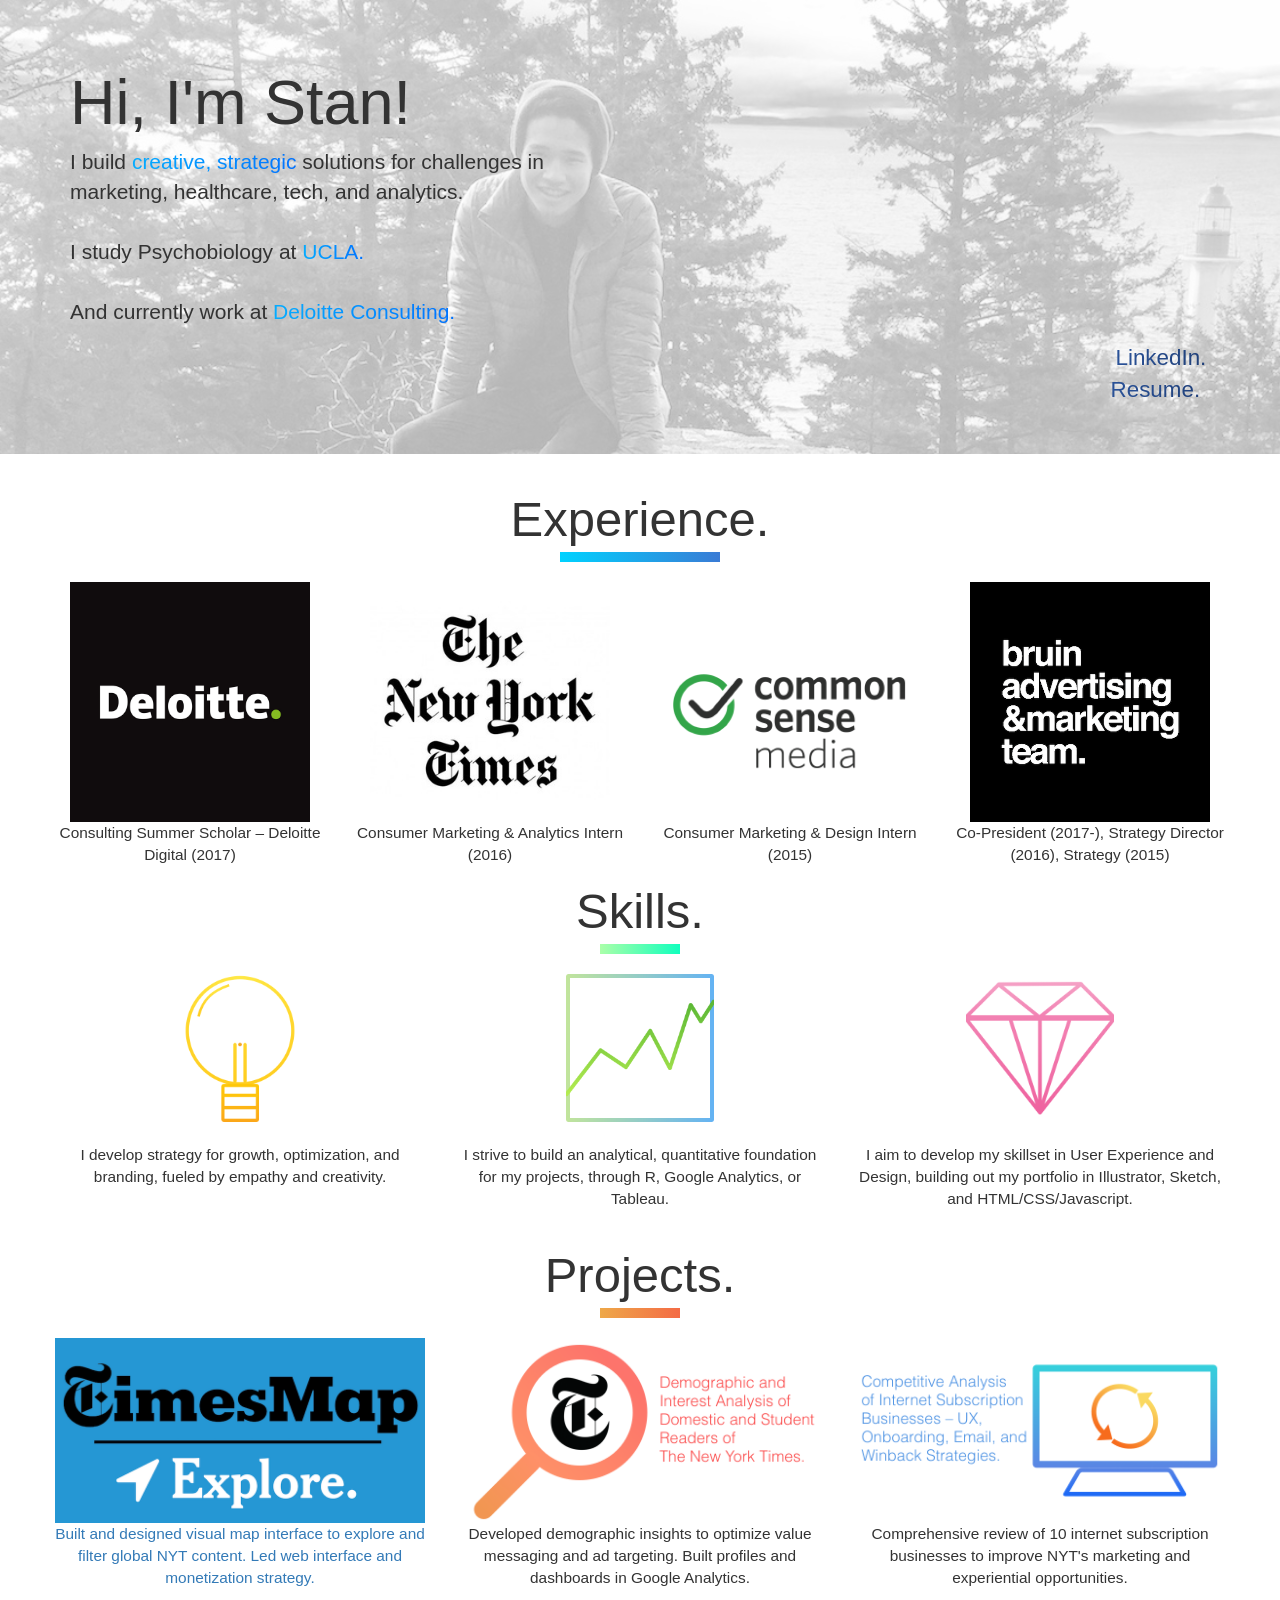
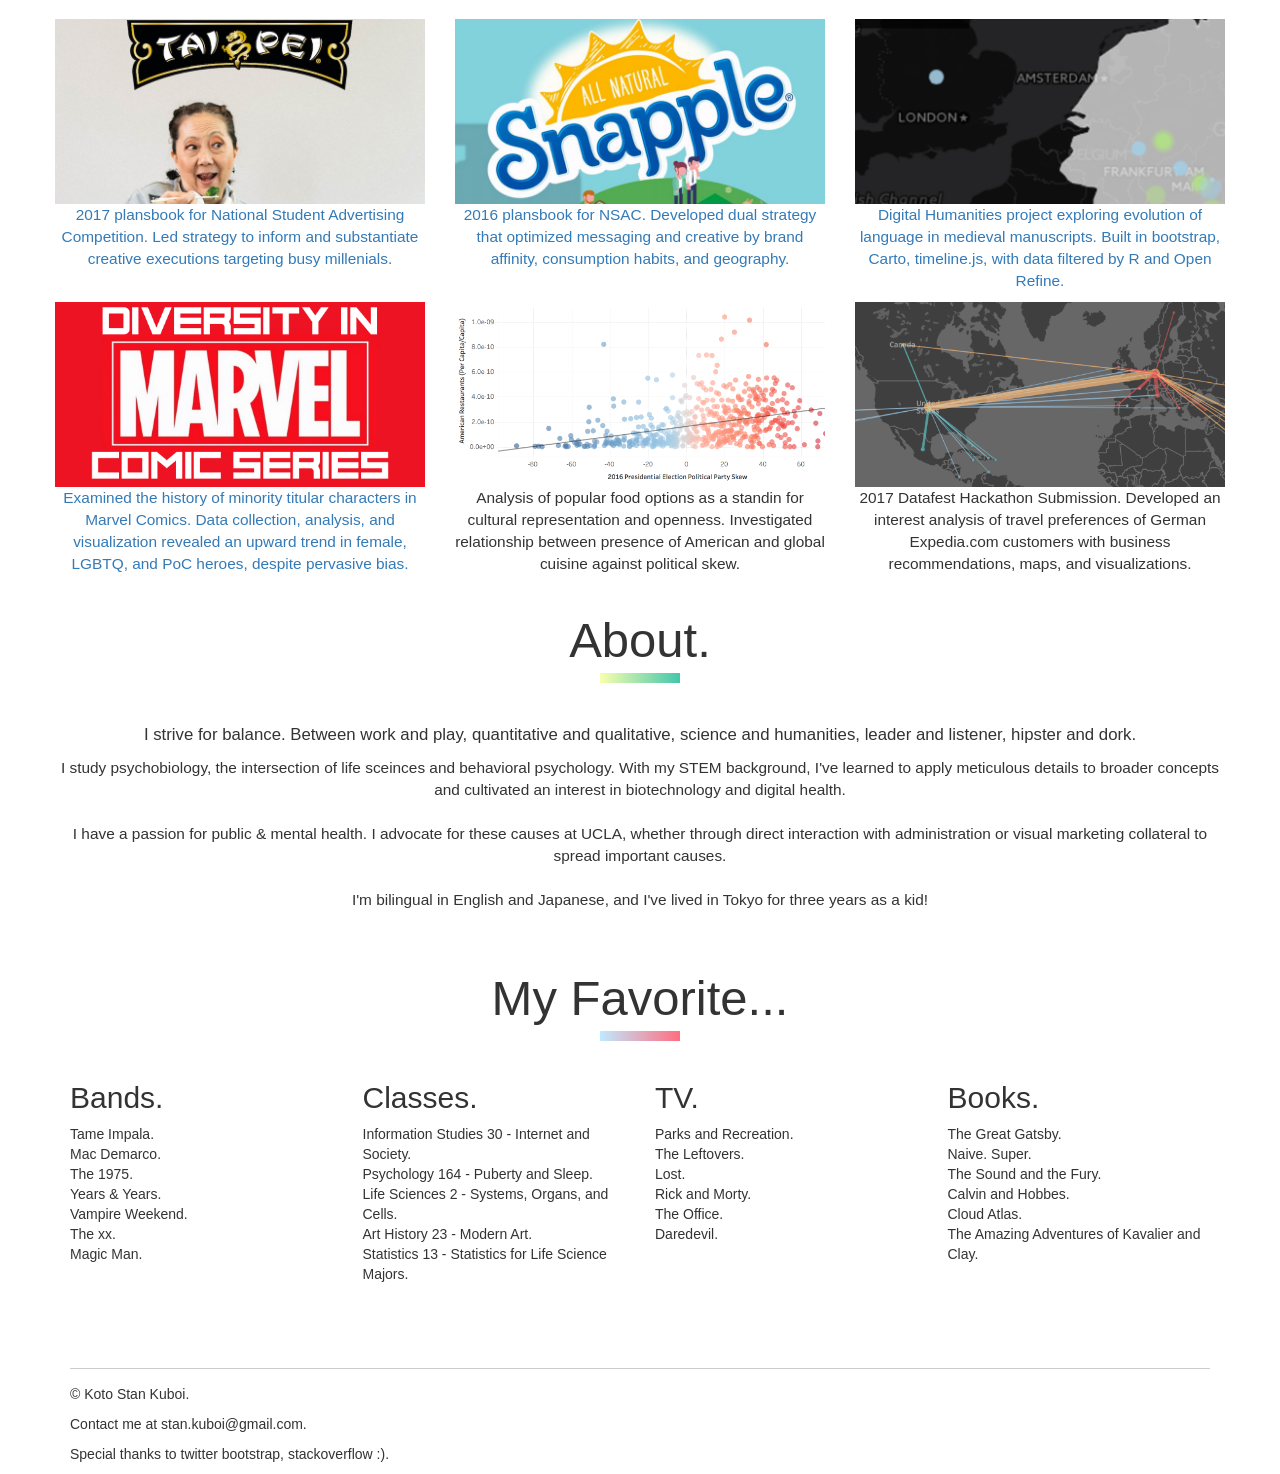
==== index.html @ a2dc62a9 "rid row" ====
<!DOCTYPE html>
<html lang="en">
  <head>
    <meta charset="utf-8">
    <meta http-equiv="X-UA-Compatible" content="IE=edge">
    <meta name="viewport" content="width=device-width, initial-scale=1">
    <!-- The above 3 meta tags *must* come first in the head; any other head content must come *after* these tags -->
    <meta name="description" content="">
    <meta name="author" content="">
    <link rel="icon" href="">

    <title>Koto Stan Kuboi - Strategy x Creativity</title>

    <!-- Bootstrap core CSS -->
    <link href="css/bootstrap.css" rel="stylesheet">

    <!-- IE10 viewport hack for Surface/desktop Windows 8 bug -->
    <link href="../../assets/css/ie10-viewport-bug-workaround.css" rel="stylesheet">

    <!-- Custom styles for this template -->
    <link href="jumbotron.css" rel="stylesheet">

    <!-- Just for debugging purposes. Don't actually copy these 2 lines! -->
    <!--[if lt IE 9]><script src="../../assets/js/ie8-responsive-file-warning.js"></script><![endif]-->
    <script src="../../assets/js/ie-emulation-modes-warning.js"></script>

    <!-- HTML5 shim and Respond.js for IE8 support of HTML5 elements and media queries -->
    <!--[if lt IE 9]>
      <script src="https://oss.maxcdn.com/html5shiv/3.7.3/html5shiv.min.js"></script>
      <script src="https://oss.maxcdn.com/respond/1.4.2/respond.min.js"></script>
    <![endif]-->
  </head>

  <body>
<!--
    <nav class="navbar navbar-fixed-top">
      <div class="container">
        <div class="navbar-header">
          <button type="button" class="navbar-toggle collapsed" data-toggle="collapse" data-target="#navbar" aria-expanded="false" aria-controls="navbar">
            <span class="sr-only">Toggle navigation</span>
            <span class="icon-bar"></span>
            <span class="icon-bar"></span>
            <span class="icon-bar"></span>
          </button>
          <a class="navbar-brand" href="#">Koto Stan Kuboi</a>
        </div>
        <div id="navbar" class="navbar-collapse collapse">

        </div>
      </div>
    </nav>
  -->

    <!-- Main jumbotron for a primary marketing message or call to action -->
    <div class="jumbotron">
      <div class="container">
        <h1>Hi, I'm Stan!</h1>
        <div class="row">
        <div class="col-md-6 col-xs-8"> <p>
  I build <span class="bluegradient"> creative, strategic</span> solutions for challenges in marketing, healthcare, tech, and analytics.
        <br><br>
  I study Psychobiology at <span class="bluegradient"> UCLA. </span>
        <br><br>
  And currently work at <span class="bluegradient"> Deloitte Consulting. </span> </p>
        </div>
      </div>
      <div class="row rightjustify">
           <span class="blackgradient"><a href="http://linkedin.com/in/stankuboi">LinkedIn.&nbsp&nbsp&nbsp</a></span>
           <br>
           <span class="blackgradient"><a href="resume.pdf">Resume.&nbsp&nbsp&nbsp&nbsp</a></span>
      </div>
    </div>

  </div>

    <div class="container">
      <div class="row">
        <p class="headertext"> Experience. </p>
        <div id="bluerectangle"> </div>
        <div class="row">
          <div class="col-xs-6 col-md-3 workitem">
              <img src="deloitteblack.jpg" alt="..." class="img-responsive bw">
              <p class="centered"> Consulting Summer Scholar – Deloitte Digital (2017)</p>
          </div>

          <div class="col-xs-6 col-md-3 workitem">
            <img src="nytimeslogo.jpg" alt="..." class="img-responsive bw">
            <p class="centered"> Consumer Marketing & Analytics Intern (2016)</p>
          </div>

          <div class="col-xs-6 col-md-3 workitem">
            <img src="csmlogo.png" alt="..." class="img-responsive bw">
            <p class="centered"> Consumer Marketing & Design Intern (2015)</p>
          </div>

          <div class="col-xs-6 col-md-3 workitem">
            <img src="adteamlogo2.png" alt="..." class="img-responsive bw">
            <p class="centered"> Co-President (2017-), Strategy Director (2016), Strategy (2015) </p>

          </div>

      </div>
      <!--
      <div class="row">

        <div class="col-xs-6 col-md-3 workitem2">
          <img src="livionex.jpeg" alt="..." class="img-responsive bw">

          <p class="centered"> Marketing Strategy Consultant (2015-) </p>

        </div>


        <div class="col-xs-6 col-md-3 workitem2">
            <img src="shac.png" alt="..." class="img-responsive bw">

            <p class="centered"> Undergraduate Representative (2016-) </p>

        </div>

        <div class="col-xs-6 col-md-3 workitem2">
          <img src="am.png" alt="..." class="img-responsive bw">
          <p class="centered"> Marketing Director (2015-) </p>


        </div>


        <div class="col-xs-6 col-md-3 workitem2">
          <img src="swc.png" alt="..." class="img-responsive bw">
          <p class="centered"> Web Director (2016-) </p>

        </div>


      </div> -->

      </div>
    </div>
    <div class="container">
      <div class="row">
        <p class="headertext2" >Skills. </p>
        <div id="greenrectangle"> </div>

        <div class="row setht">
          <div class="col-xs-4 col-md-4">
          <p class="centered">
            <img src="circlelightbulb.png" alt="..." class="img-responsive iconformat">
            <br>  I develop strategy for growth, optimization, and branding, fueled by empathy and creativity.
          </p>
          </div>

          <div class="col-xs-4 col-md-4">
            <p class="centered">
              <img src="analytics.png" alt="..." class="img-responsive iconformat">
              <br> I strive to build an analytical, quantitative foundation for my projects, through R, Google Analytics, or Tableau.
            </p>

          </div>

          <div class="col-xs-4 col-md-4">
            <p class="centered">
              <img src="sketchlogo.png" alt="..." class="img-responsive iconformat">
<br>
              I aim to develop my skillset in User Experience and Design, building out my portfolio in Illustrator, Sketch, and HTML/CSS/Javascript.
            </p>

          </div>



        </div>


      </div>
    </div>
<br>
    <div class="container">
      <div class="row">
        <p class="headertext">Projects. </p>
        <div id="orangerectangle"> </div>
        <div class="row">
          <div class="col-xs-12 col-md-4 projectitem">
            <a href="timesmap.html"> <img src="timesmap.png" alt="..." class="img-responsive">
            <p class="centered"> Built and designed visual map interface to explore and filter global NYT content. Led web interface and monetization strategy.</p>
            </a>
          </div>

          <div class="col-xs-12 col-md-4 projectitem">
            <img src="NYTimesDemographic.png" alt="..." class="img-responsive">
            <p class="centered"> Developed demographic insights to optimize value messaging and ad targeting. Built profiles and dashboards in Google Analytics.</p>

          </div>

          <div class="col-xs-12 col-md-4 projectitem">
            <img src="CompetitiveAnalysis.png" alt="..." class="img-responsive">
            <p class="centered"> Comprehensive review of 10 internet subscription businesses to improve NYT's marketing and experiential opportunities. </p>

          </div>



        </div> <br>



      <div class="row">
        <div class="col-xs-12 col-md-4 projectitem">
          <a href="taipei.html"> <img src="taipei2.png" alt="..." class="img-responsive">
          <p class="centered"> 2017 plansbook for National Student Advertising Competition. Led strategy to inform and substantiate creative executions targeting busy millenials. </p>
        </a>
        </div>

        <div class="col-xs-12 col-md-4 projectitem">
          <a href="snapple.html">
            <img src="snapple.png" alt="..." class="img-responsive">
            <p class="centered"> 2016 plansbook for NSAC. Developed dual strategy that optimized messaging and creative by brand affinity, consumption habits, and geography. </p>
          </a>
        </div>

        <div class="col-xs-12 col-md-4 projectitem">
          <a href="altmanuskript.html">
            <img src="altmanuskript.png" alt="..." class="img-responsive">
            <p class="centered"> Digital Humanities project exploring evolution of language in medieval manuscripts. Built in bootstrap, Carto, timeline.js, with data filtered by R and Open Refine. </p>
          </a>
        </div> <br>
      </div>

        <div class="row">
          <div class="col-xs-12 col-md-4 projectitem">
            <a href="marvel.html">
              <img src="DiversityMarvel.png" alt="..." class="img-responsive">
              <p class="centered"> Examined the history of minority titular characters in Marvel Comics. Data collection, analysis, and visualization revealed an upward trend in female, LGBTQ, and PoC heroes, despite pervasive bias. </p>
          </a>
          </div>

          <div class="col-xs-12 col-md-4 projectitem">

              <img src="restaurants.png" alt="..." class="img-responsive">
              <p class="centered">Analysis of popular food options as a standin for cultural representation and openness. Investigated relationship between presence of American and global cuisine against political skew.</p>

          </div>

          <div class="col-xs-12 col-md-4 projectitem">
              <img src="datafest.png" alt="..." class="img-responsive">
              <p class="centered"> 2017 Datafest Hackathon Submission. Developed an interest analysis of travel preferences of German Expedia.com customers with business recommendations, maps, and visualizations.</p>
          </div>


      </div>
    </div>
    </div>

    <br>
        <div class="container">
          <div class="row">
            <p class="headertext">About. </p>
            <div id="honeyrectangle"> </div>
              <br>
                <p class="emphasize">
                  I strive for balance. Between work and play, quantitative and qualitative, science and humanities, leader and listener, hipster and dork.
                </p>

                <p class="centered">
                I study psychobiology, the intersection of life sceinces and behavioral psychology. With my STEM background, I've learned to apply meticulous details to broader concepts and cultivated an interest in biotechnology and digital health.
                <br><br>
                I have a passion for public & mental health. I advocate for these causes at UCLA, whether through direct interaction with administration or visual marketing collateral to spread important causes.
                <br><br>
                I'm bilingual in English and Japanese, and I've lived in Tokyo for three years as a kid!
                <br><br>


              </p>
          </div>
        </div>
        <br>

    <div class="container">
      <!-- Example row of columns -->
      <div class="row">
        <p class="headertext">My Favorite...</p>
        <div id="redrectangle" > </div>

      </div>
      <div class="row">
        <div class="col-md-3 col-xs-6 favoriteitem">
          <h2>Bands.</h2>
          <p>Tame Impala.
          <br> Mac Demarco.
          <br> The 1975.
          <br> Years & Years.
          <br> Vampire Weekend.
          <br> The xx.
          <br> Magic Man.
        </p>

        </div>
        <div class="col-md-3 col-xs-6 favoriteitem">
          <h2>Classes.</h2>
          <p>  Information Studies 30 - Internet and Society.
          <br> Psychology 164 - Puberty and Sleep.
          <br> Life Sciences 2 - Systems, Organs, and Cells.
          <br> Art History 23 - Modern Art.
          <br> Statistics 13 - Statistics for Life Science Majors.

          </p>

       </div>
        <div class="col-md-3 col-xs-6 favoriteitem">
          <h2>TV.</h2>
          <p>Parks and Recreation.
          <br> The Leftovers.
          <br> Lost.
          <br> Rick and Morty.
          <br> The Office.
          <br> Daredevil. </p>

        </div>

        <div class="col-md-3 col-xs-6 favoriteitem">
          <h2>Books.</h2>
          <p>The Great Gatsby.
          <br> Naive. Super.
          <br> The Sound and the Fury.
          <br> Calvin and Hobbes.
          <br> Cloud Atlas.
          <br> The Amazing Adventures of Kavalier and Clay. </p>

        </div>

      </div>

      <hr>

      <footer>
        <p>&copy; Koto Stan Kuboi.</p>
        <p> Contact me at stan.kuboi@gmail.com.</p>
        <p> Special thanks to twitter bootstrap, stackoverflow :).</p>

      </footer>
    </div> <!-- /container -->
    <script>
      (function(i,s,o,g,r,a,m){i['GoogleAnalyticsObject']=r;i[r]=i[r]||function(){
      (i[r].q=i[r].q||[]).push(arguments)},i[r].l=1*new Date();a=s.createElement(o),
      m=s.getElementsByTagName(o)[0];a.async=1;a.src=g;m.parentNode.insertBefore(a,m)
      })(window,document,'script','https://www.google-analytics.com/analytics.js','ga');

      ga('create', 'UA-65706443-4', 'auto');
      ga('send', 'pageview');

    </script>

    <!-- Bootstrap core JavaScript
    ================================================== -->
    <!-- Placed at the end of the document so the pages load faster -->
    <script src="https://ajax.googleapis.com/ajax/libs/jquery/1.12.4/jquery.min.js"></script>
    <script>window.jQuery || document.write('<script src="../../assets/js/vendor/jquery.min.js"><\/script>')</script>
    <script src="../../dist/js/bootstrap.min.js"></script>
    <!-- IE10 viewport hack for Surface/desktop Windows 8 bug -->
    <script src="../../assets/js/ie10-viewport-bug-workaround.js"></script>
  </body>
</html>
---- jumbotron.css ----
/* Move down content because we have a fixed navbar that is 50px tall */
body {
  /* padding-top: 50px;
  padding-bottom: 20px; */
}

.jumbotron{
  background-image: url("lighthousebg.jpg");
  width:100%;
  height:100%;
  height:calc(100% - 1px);
  background-size: cover;
  box-shadow: inset 0 0 0 1000px rgba(255,255,255,.7);
}
.workitem{
  padding:0px;
}

.workitem2{
  padding:0px;
  min-height: 356.22px;

}

.projectitem{
  min-height: 275.35
}
.favoriteitem{
  min-height: 293.01px;
}
.jumbotronTimesMap{
  background-image: url("map.jpeg");
  width:100%;
  height:100%;
  height:calc(100% - 1px);
  background-size: cover;
  box-shadow: inset 0 0 0 1000px rgba(255,255,255,.7);
}

.jumbotronTaiPei{
  background-image: url("adteambw.jpg");
  width:100%;
  height:100%;
  height:calc(100% - 1px);
  background-size: cover;
  box-shadow: inset 0 0 0 1000px rgba(255,255,255,.7);
}

.jumbotronSnapple{
  background-image: url("snapplebw.jpg");
  width:100%;
  height:100%;
  height:calc(100% - 1px);
  background-size: cover;
  box-shadow: inset 0 0 0 1000px rgba(255,255,255,.7);
}

.jumbotronAlt{
  background-image: url("calligraphy.jpeg");
  width:100%;
  height:100%;
  height:calc(100% - 1px);
  background-size: cover;
  box-shadow: inset 0 0 0 1000px rgba(255,255,255,.7);
}

.jumbotronMarvel{
  background-image: url("library.jpg");
  width:100%;
  height:100%;
  height:calc(100% - 1px);
  background-size: cover;
  box-shadow: inset 0 0 0 1000px rgba(255,255,255,.7);
}

.bluegradient {
  background: linear-gradient(to right, #06acff , #0072ff);
  -webkit-background-clip: text;
  -webkit-text-fill-color: transparent;
}

.bolded {
  font-weight: 500;
}

.blackgradient {
  background: linear-gradient(to right, #2a5298, #1e3c72);
  -webkit-background-clip: text;
  -webkit-text-fill-color: transparent;
  font-size: 1.6em;
  font-weight:500;
  text-align:right;
}

.headertext {
  font-size: 3.5em;
  font-family: "Helvetica Neue",Helvetica,Arial,sans-serif;
  font-weight:500;
  text-align:center;
  margin-bottom: -2px;
}


.headertext2 {
  font-size: 3.5em;
  font-family: "Helvetica Neue",Helvetica,Arial,sans-serif;
  font-weight:500;
  text-align:center;
  margin-bottom: -2px;
  margin-top:-20px;
}


#bluerectangle {
  width: 160px;
  height: 10px;
  background: linear-gradient(to right, #00d2ff , #3a7bd5);
  margin-left: auto;
  margin-right: auto;
  margin-bottom:20px;
}

#greenrectangle {
  width: 80px;
  height: 10px;
  background: linear-gradient(to left, #11FFBD, #AAFFA9);
  margin-left: auto;
  margin-right: auto;
  margin-bottom:20px;
}

#orangerectangle {
  width: 80px;
  height: 10px;
  background: linear-gradient(to left, #f46b45, #eea849);
  margin-left: auto;
  margin-right: auto;
  margin-bottom:20px;
}

#honeyrectangle {
  width: 80px;
  height: 10px;
  background: linear-gradient(to left, #43C6AC, #F8FFAE);
  margin-left: auto;
  margin-right: auto;
  margin-bottom:20px;
}

#redrectangle {
  width: 80px;
  height: 10px;
  background: linear-gradient(to left, #ff6e7f, #BFE9FF);
  margin-left: auto;
  margin-right: auto;
  margin-bottom:20px;
}

#redfaderectangle {
  width: 80px;
  height: 10px;
  background: linear-gradient(to left, #ff6e7f, #BFE9FF);
  margin-left: auto;
  margin-right: auto;
  margin-bottom:20px;
}

.bw{
  /* filter: grayscale(100%); */
  width:80%;
  height:80%;
  vertical-align:middle;

  margin-left: auto;
  margin-right: auto;
}

.iconformat{
  /* filter: grayscale(100%); */
  height:40%;
  width:40%;
  margin-left: auto;
  margin-right: auto;
  margin-top:auto;
  margin-bottom:auto;

}


.centered {
  font-family: "Helvetica Neue",Helvetica,Arial,sans-serif;
  font-weight: 300;
  font-size: 1.1em;
  text-align:center;
}

.emphasize {
  font-family: "Helvetica Neue",Helvetica,Arial,sans-serif;
  font-weight: 500;
  font-size: 1.2em;
  text-align:center;
}

.rightjustify{
  display:block;
  text-align:right;
}

/* chartJS stuff*/
/*! HTML5 Boilerplate v5.3.0 | MIT License | https://html5boilerplate.com/ */

/*
 * What follows is the result of much research on cross-browser styling.
 * Credit left inline and big thanks to Nicolas Gallagher, Jonathan Neal,
 * Kroc Camen, and the H5BP dev community and team.
 */

/* ==========================================================================
   Base styles: opinionated defaults
   ========================================================================== */

html {
    color: #222;
    font-size: 1em;
    line-height: 1.4;
}

/*
 * Remove text-shadow in selection highlight:
 * https://twitter.com/miketaylr/status/12228805301
 *
 * These selection rule sets have to be separate.
 * Customize the background color to match your design.
 */

::-moz-selection {
    background: #b3d4fc;
    text-shadow: none;
}

::selection {
    background: #b3d4fc;
    text-shadow: none;
}

/*
 * A better looking default horizontal rule
 */

hr {
    display: block;
    height: 1px;
    border: 0;
    border-top: 1px solid #ccc;
    margin: 1em 0;
    padding: 0;
}

/*
 * Remove the gap between audio, canvas, iframes,
 * images, videos and the bottom of their containers:
 * https://github.com/h5bp/html5-boilerplate/issues/440
 */

audio,
canvas,
iframe,
img,
svg,
video {
    vertical-align: middle;
}

/*
 * Remove default fieldset styles.
 */

fieldset {
    border: 0;
    margin: 0;
    padding: 0;
}

/*
 * Allow only vertical resizing of textareas.
 */

textarea {
    resize: vertical;
}

/* ==========================================================================
   Browser Upgrade Prompt
   ========================================================================== */

.browserupgrade {
    margin: 0.2em 0;
    background: #ccc;
    color: #000;
    padding: 0.2em 0;
}

/* ==========================================================================
   Author's custom styles
   ========================================================================== */

















/* ==========================================================================
   Helper classes
   ========================================================================== */

/*
 * Hide visually and from screen readers
 */

.hidden {
    display: none !important;
}

/*
 * Hide only visually, but have it available for screen readers:
 * http://snook.ca/archives/html_and_css/hiding-content-for-accessibility
 */

.visuallyhidden {
    border: 0;
    clip: rect(0 0 0 0);
    height: 1px;
    margin: -1px;
    overflow: hidden;
    padding: 0;
    position: absolute;
    width: 1px;
}

/*
 * Extends the .visuallyhidden class to allow the element
 * to be focusable when navigated to via the keyboard:
 * https://www.drupal.org/node/897638
 */

.visuallyhidden.focusable:active,
.visuallyhidden.focusable:focus {
    clip: auto;
    height: auto;
    margin: 0;
    overflow: visible;
    position: static;
    width: auto;
}

/*
 * Hide visually and from screen readers, but maintain layout
 */

.invisible {
    visibility: hidden;
}

/*
 * Clearfix: contain floats
 *
 * For modern browsers
 * 1. The space content is one way to avoid an Opera bug when the
 *    `contenteditable` attribute is included anywhere else in the document.
 *    Otherwise it causes space to appear at the top and bottom of elements
 *    that receive the `clearfix` class.
 * 2. The use of `table` rather than `block` is only necessary if using
 *    `:before` to contain the top-margins of child elements.
 */

.clearfix:before,
.clearfix:after {
    content: " "; /* 1 */
    display: table; /* 2 */
}

.clearfix:after {
    clear: both;
}

/* ==========================================================================
   EXAMPLE Media Queries for Responsive Design.
   These examples override the primary ('mobile first') styles.
   Modify as content requires.
   ========================================================================== */

@media only screen and (min-width: 35em) {
    /* Style adjustments for viewports that meet the condition */
}

@media print,
       (-webkit-min-device-pixel-ratio: 1.25),
       (min-resolution: 1.25dppx),
       (min-resolution: 120dpi) {
    /* Style adjustments for high resolution devices */
}

/* ==========================================================================
   Print styles.
   Inlined to avoid the additional HTTP request:
   http://www.phpied.com/delay-loading-your-print-css/
   ========================================================================== */

@media print {
    *,
    *:before,
    *:after,
    *:first-letter,
    *:first-line {
        background: transparent !important;
        color: #000 !important; /* Black prints faster:
                                   http://www.sanbeiji.com/archives/953 */
        box-shadow: none !important;
        text-shadow: none !important;
    }

    a,
    a:visited {
        text-decoration: underline;
    }

    a[href]:after {
        content: " (" attr(href) ")";
    }

    abbr[title]:after {
        content: " (" attr(title) ")";
    }

    /*
     * Don't show links that are fragment identifiers,
     * or use the `javascript:` pseudo protocol
     */

    a[href^="#"]:after,
    a[href^="javascript:"]:after {
        content: "";
    }

    pre,
    blockquote {
        border: 1px solid #999;
        page-break-inside: avoid;
    }

    /*
     * Printing Tables:
     * http://css-discuss.incutio.com/wiki/Printing_Tables
     */

    thead {
        display: table-header-group;
    }

    tr,
    img {
        page-break-inside: avoid;
    }

    img {
        max-width: 100% !important;
    }

    p,
    h2,
    h3 {
        orphans: 3;
        widows: 3;
    }

    h2,
    h3 {
        page-break-after: avoid;
    }
}
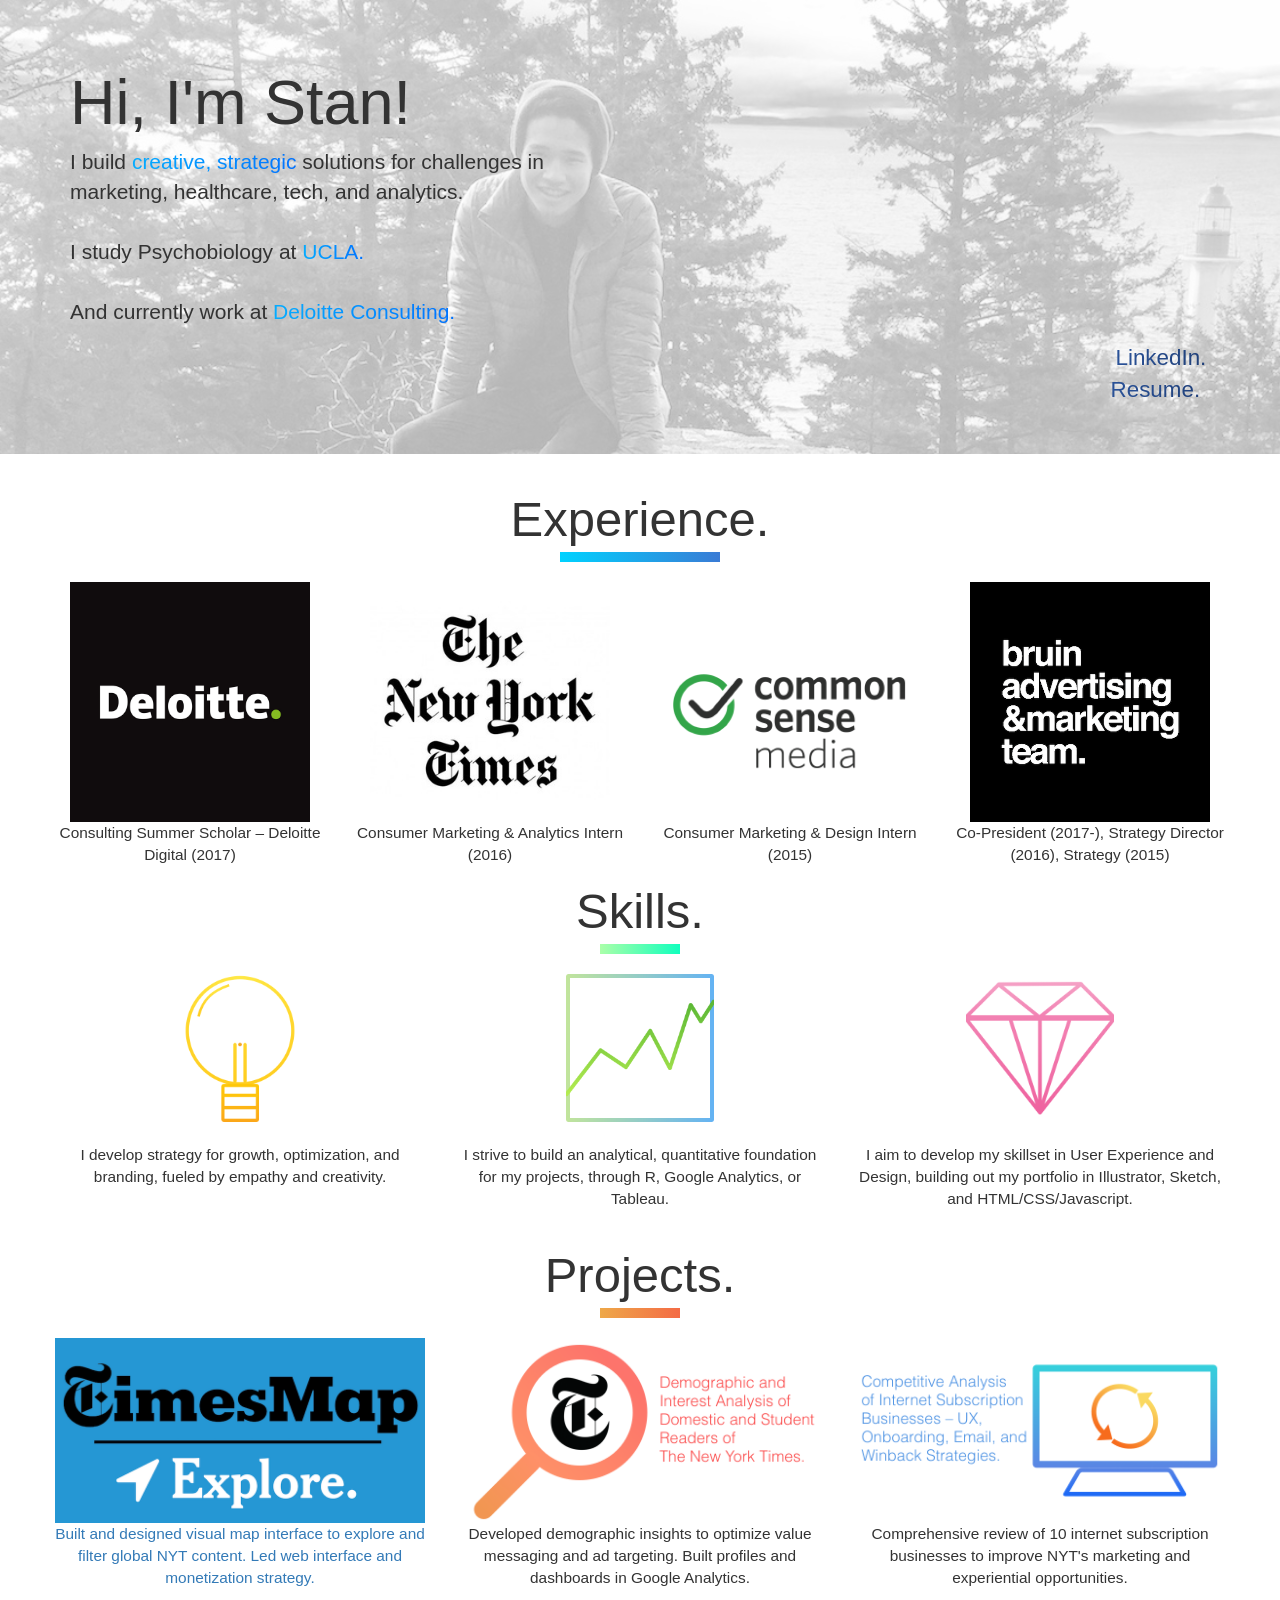
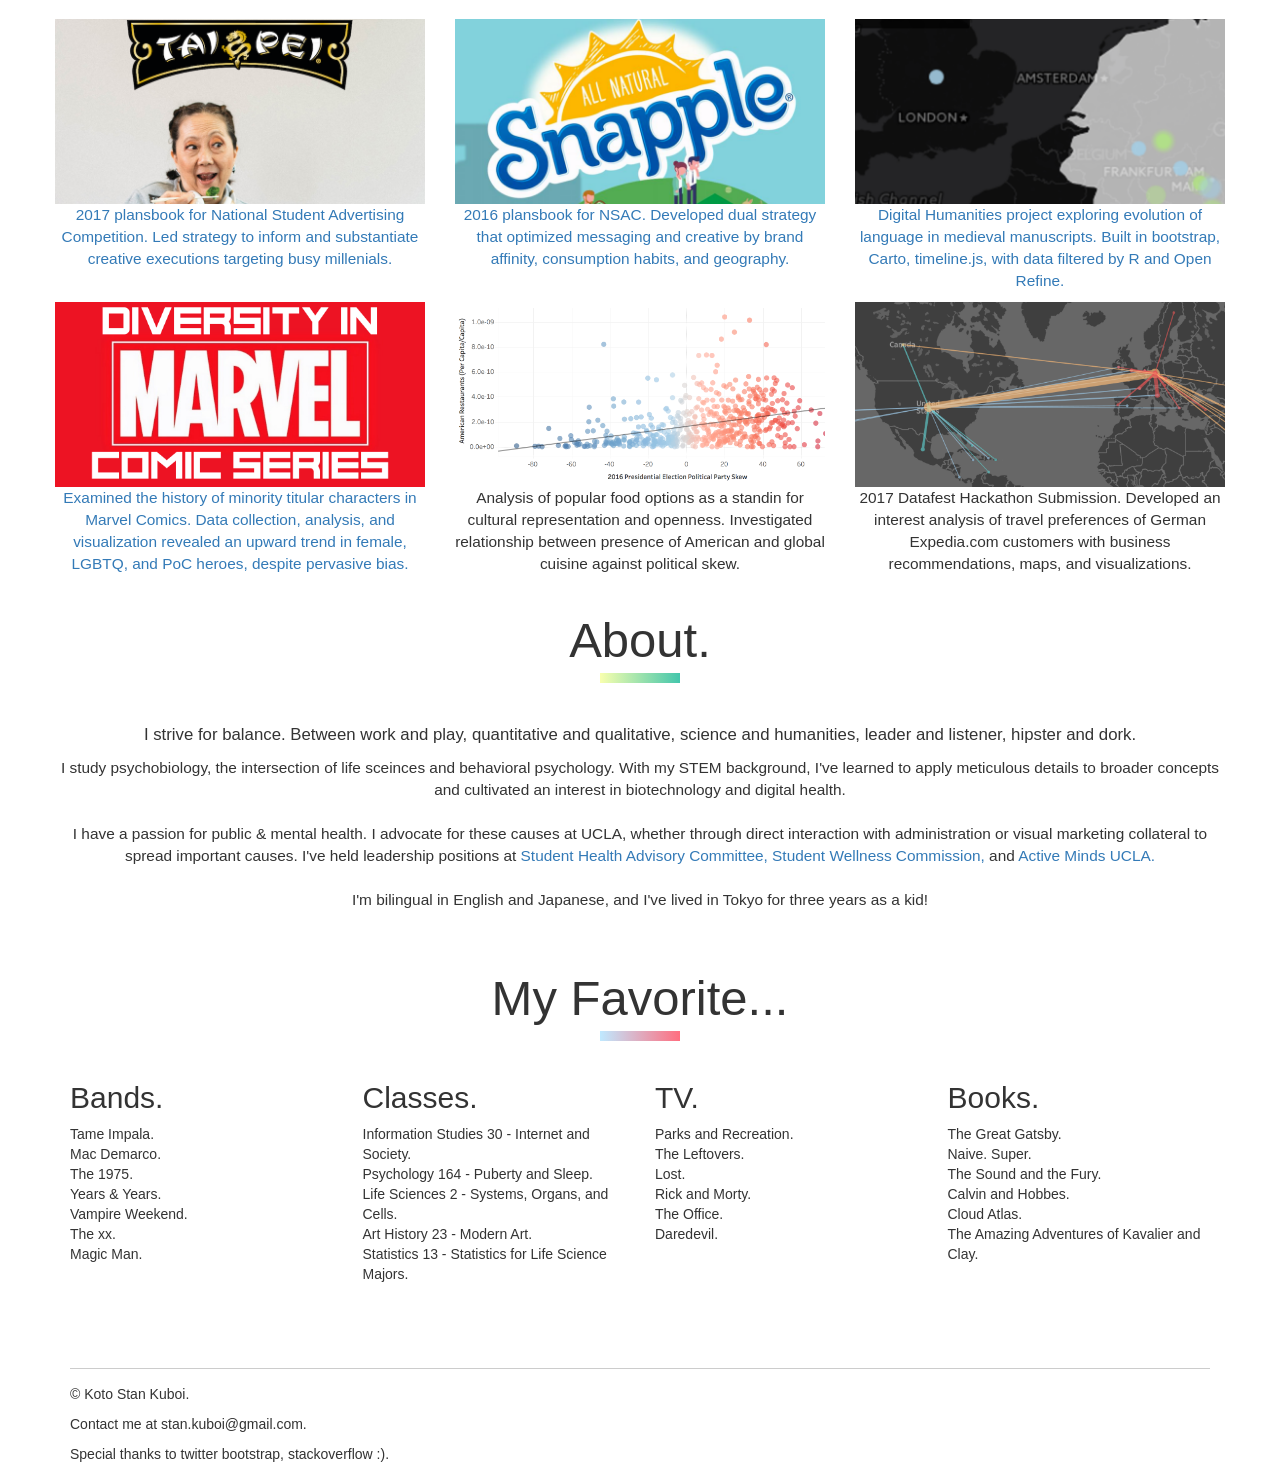
==== commit 0223693f: "causes" ====
--- a/index.html
+++ b/index.html
@@ -264,7 +264,7 @@
                 <p class="centered">
                 I study psychobiology, the intersection of life sceinces and behavioral psychology. With my STEM background, I've learned to apply meticulous details to broader concepts and cultivated an interest in biotechnology and digital health.
                 <br><br>
-                I have a passion for public & mental health. I advocate for these causes at UCLA, whether through direct interaction with administration or visual marketing collateral to spread important causes.
+                I have a passion for public & mental health. I advocate for these causes at UCLA, whether through direct interaction with administration or visual marketing collateral to spread important causes. I've held leadership positions at <a href="http://www.studenthealth.ucla.edu/Lists/ChannelContent/CustDispForm.aspx?ID=58&Title=SHAC&Channel=AboutUs"> Student Health Advisory Committee, </a> <a href="http://swc.ucla.edu"> Student Wellness Commission, </a> and <a href="http://facebook.com/activemindsucla"> Active Minds UCLA. </a>
                 <br><br>
                 I'm bilingual in English and Japanese, and I've lived in Tokyo for three years as a kid!
                 <br><br>
--- a/jumbotron.css
+++ b/jumbotron.css
@@ -107,7 +107,6 @@
   font-weight:500;
   text-align:center;
   margin-bottom: -2px;
-  margin-top:-20px;
 }
 
 
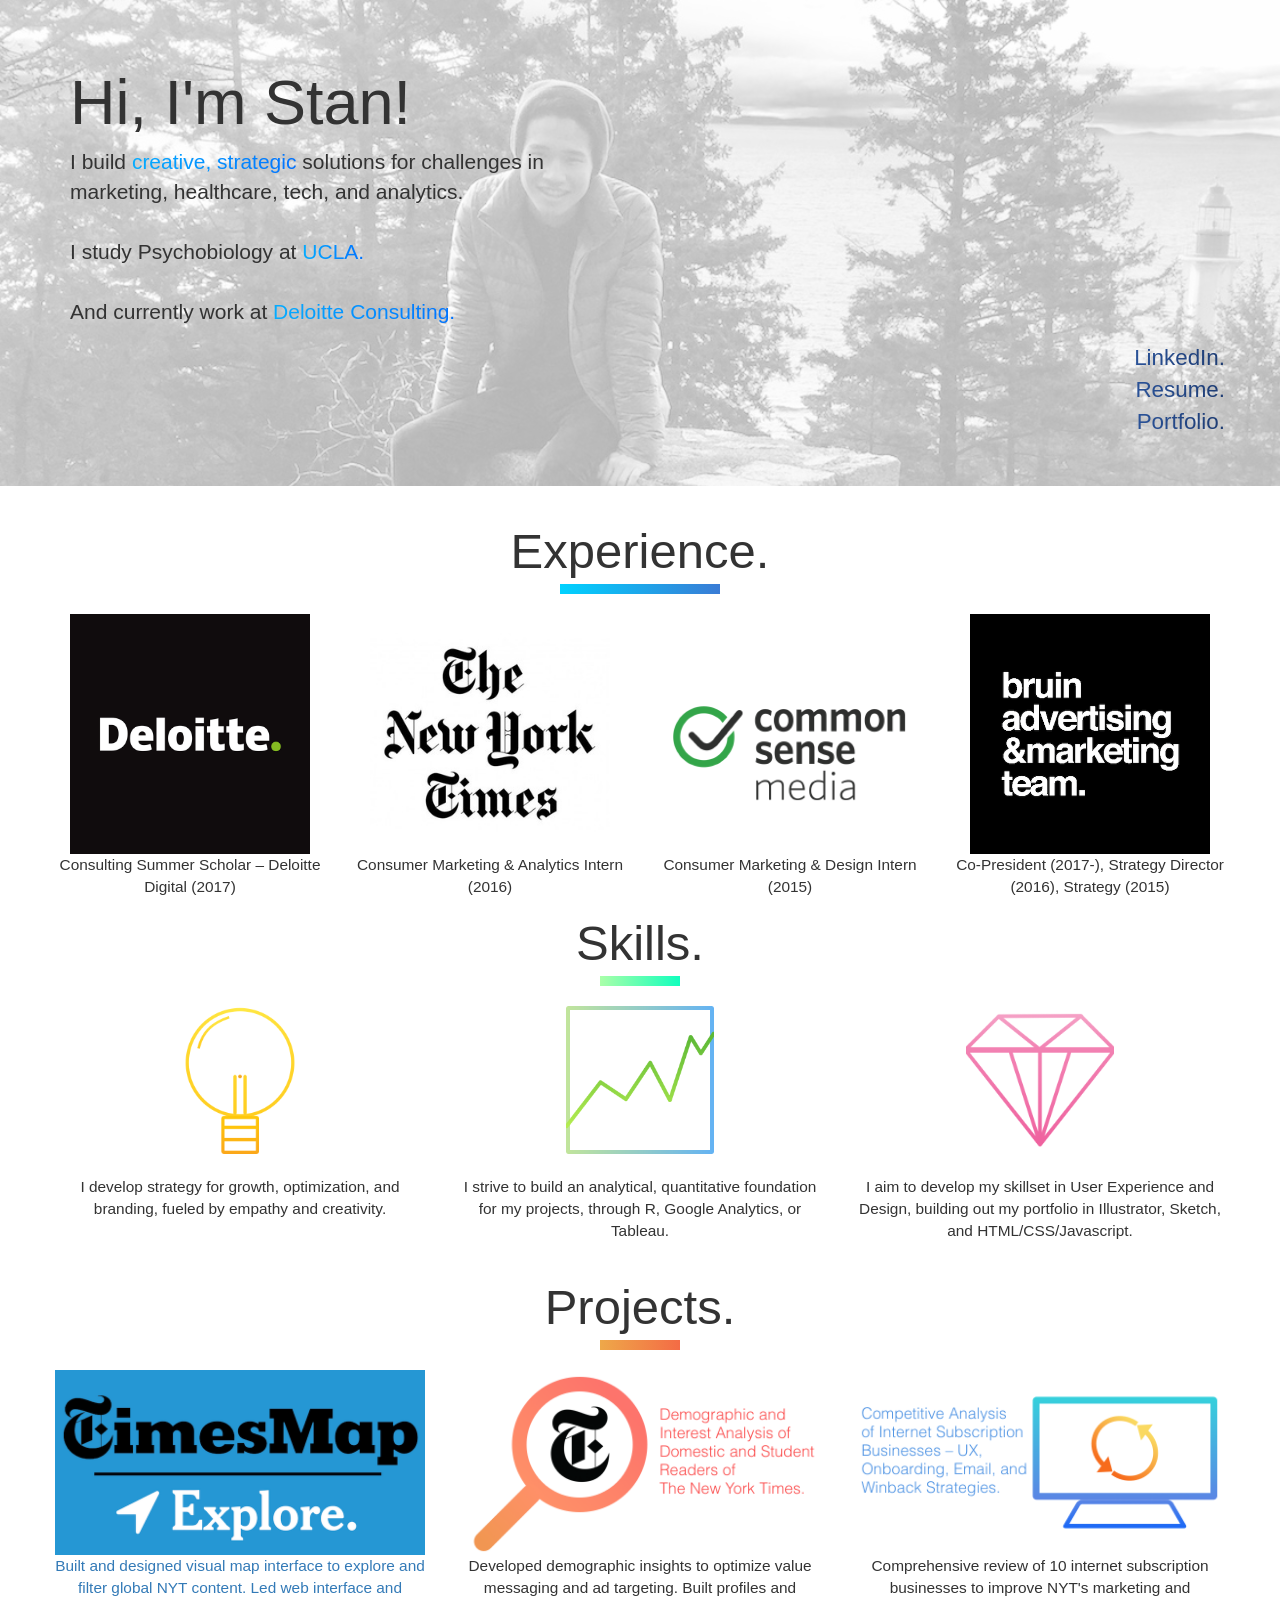
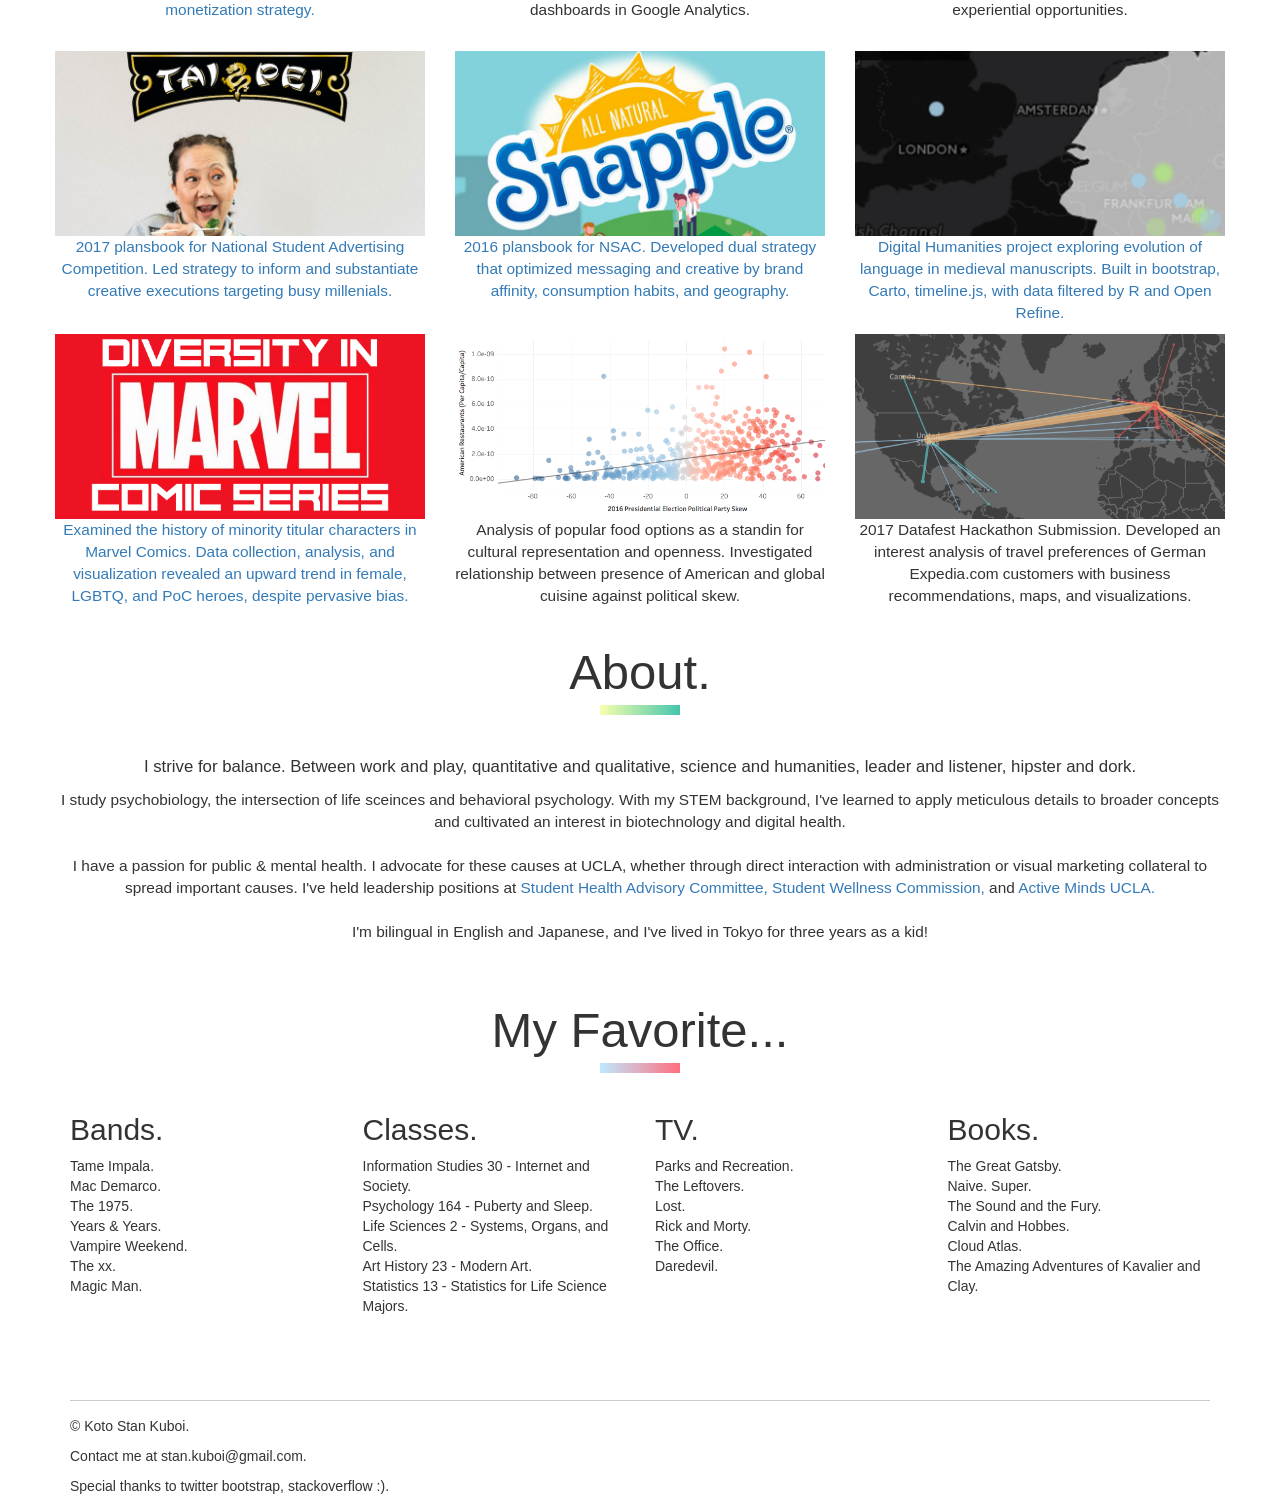
==== commit bf493749: "add portfolio" ====
--- a/index.html
+++ b/index.html
@@ -65,9 +65,11 @@
         </div>
       </div>
       <div class="row rightjustify">
-           <span class="blackgradient"><a href="http://linkedin.com/in/stankuboi">LinkedIn.&nbsp&nbsp&nbsp</a></span>
+           <span class="blackgradient"><a href="http://linkedin.com/in/stankuboi" align = "right" >LinkedIn.</a></span>
            <br>
-           <span class="blackgradient"><a href="resume.pdf">Resume.&nbsp&nbsp&nbsp&nbsp</a></span>
+           <span class="blackgradient"><a href="resume.pdf" align = "right">Resume.</a></span>
+           <br>
+           <span class="blackgradient"><a href="portfolio.pdf" align = "right">Portfolio.</a></span>
       </div>
     </div>
 
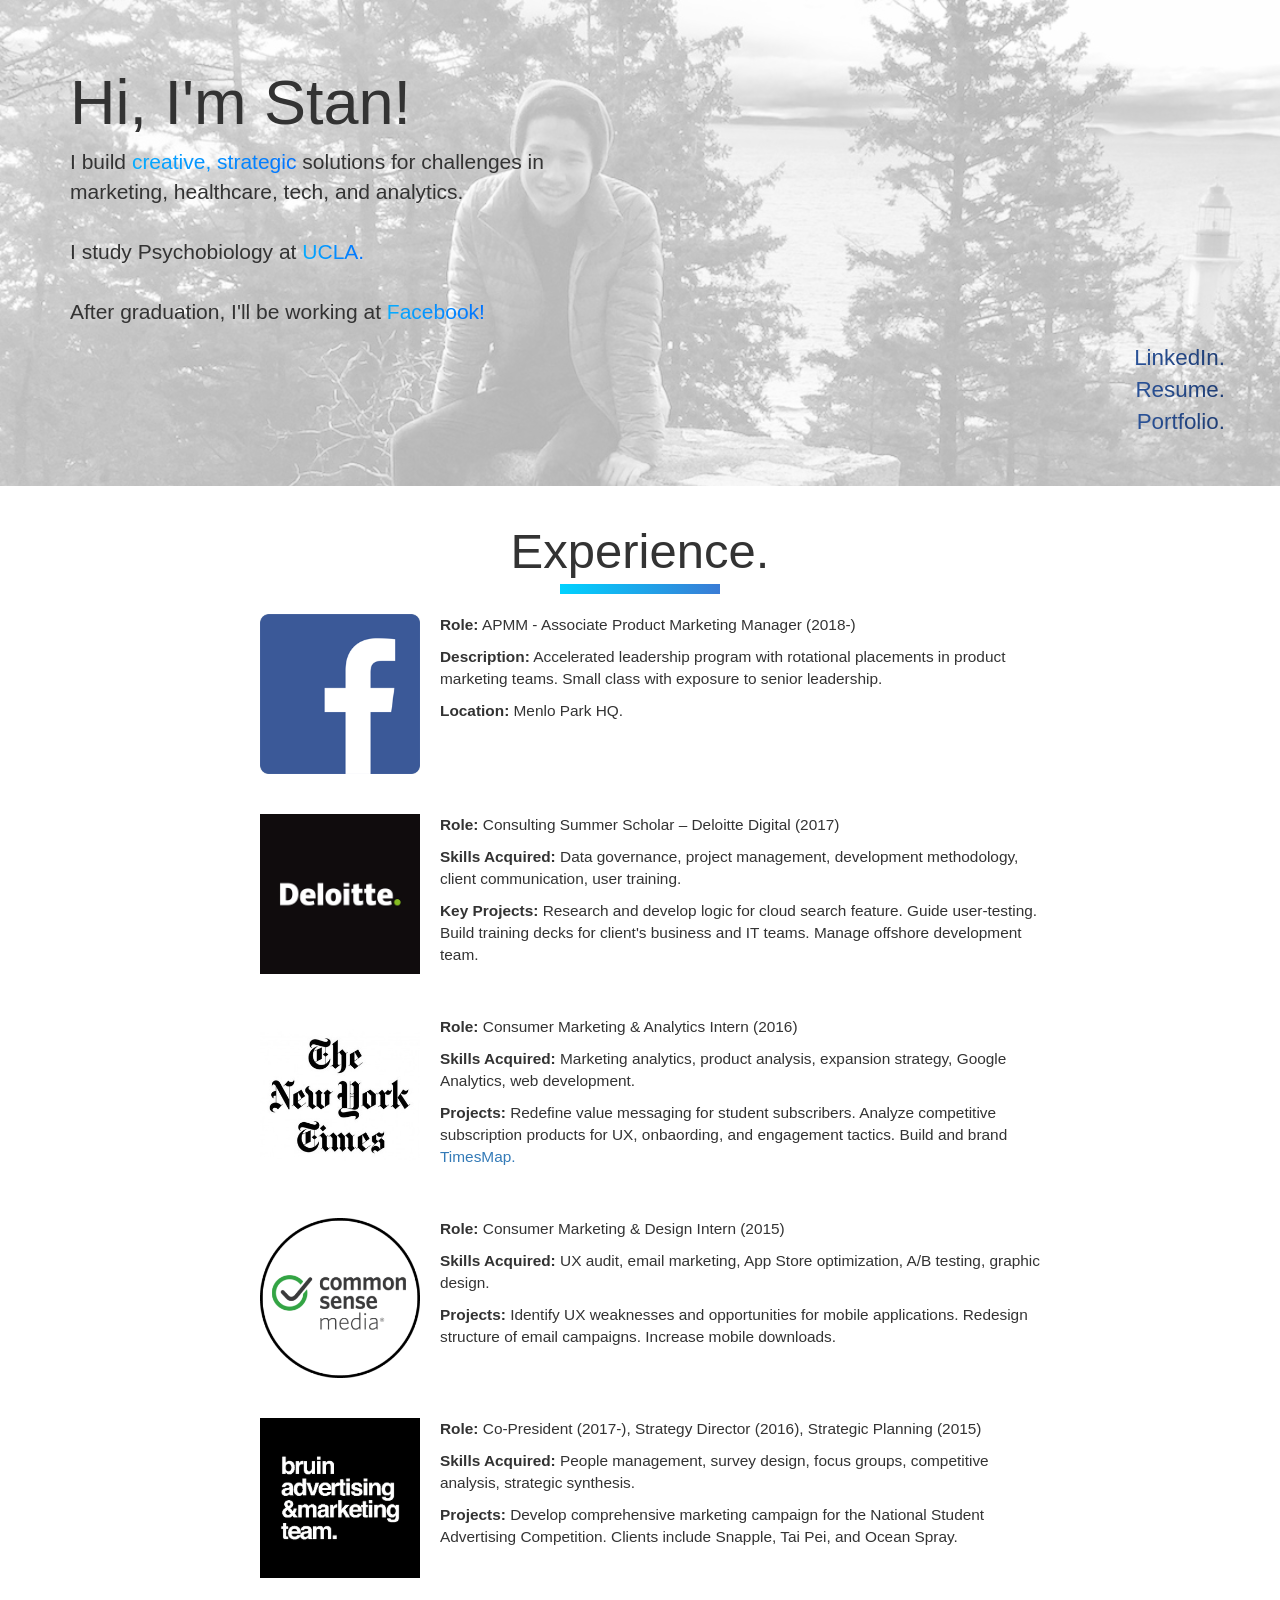
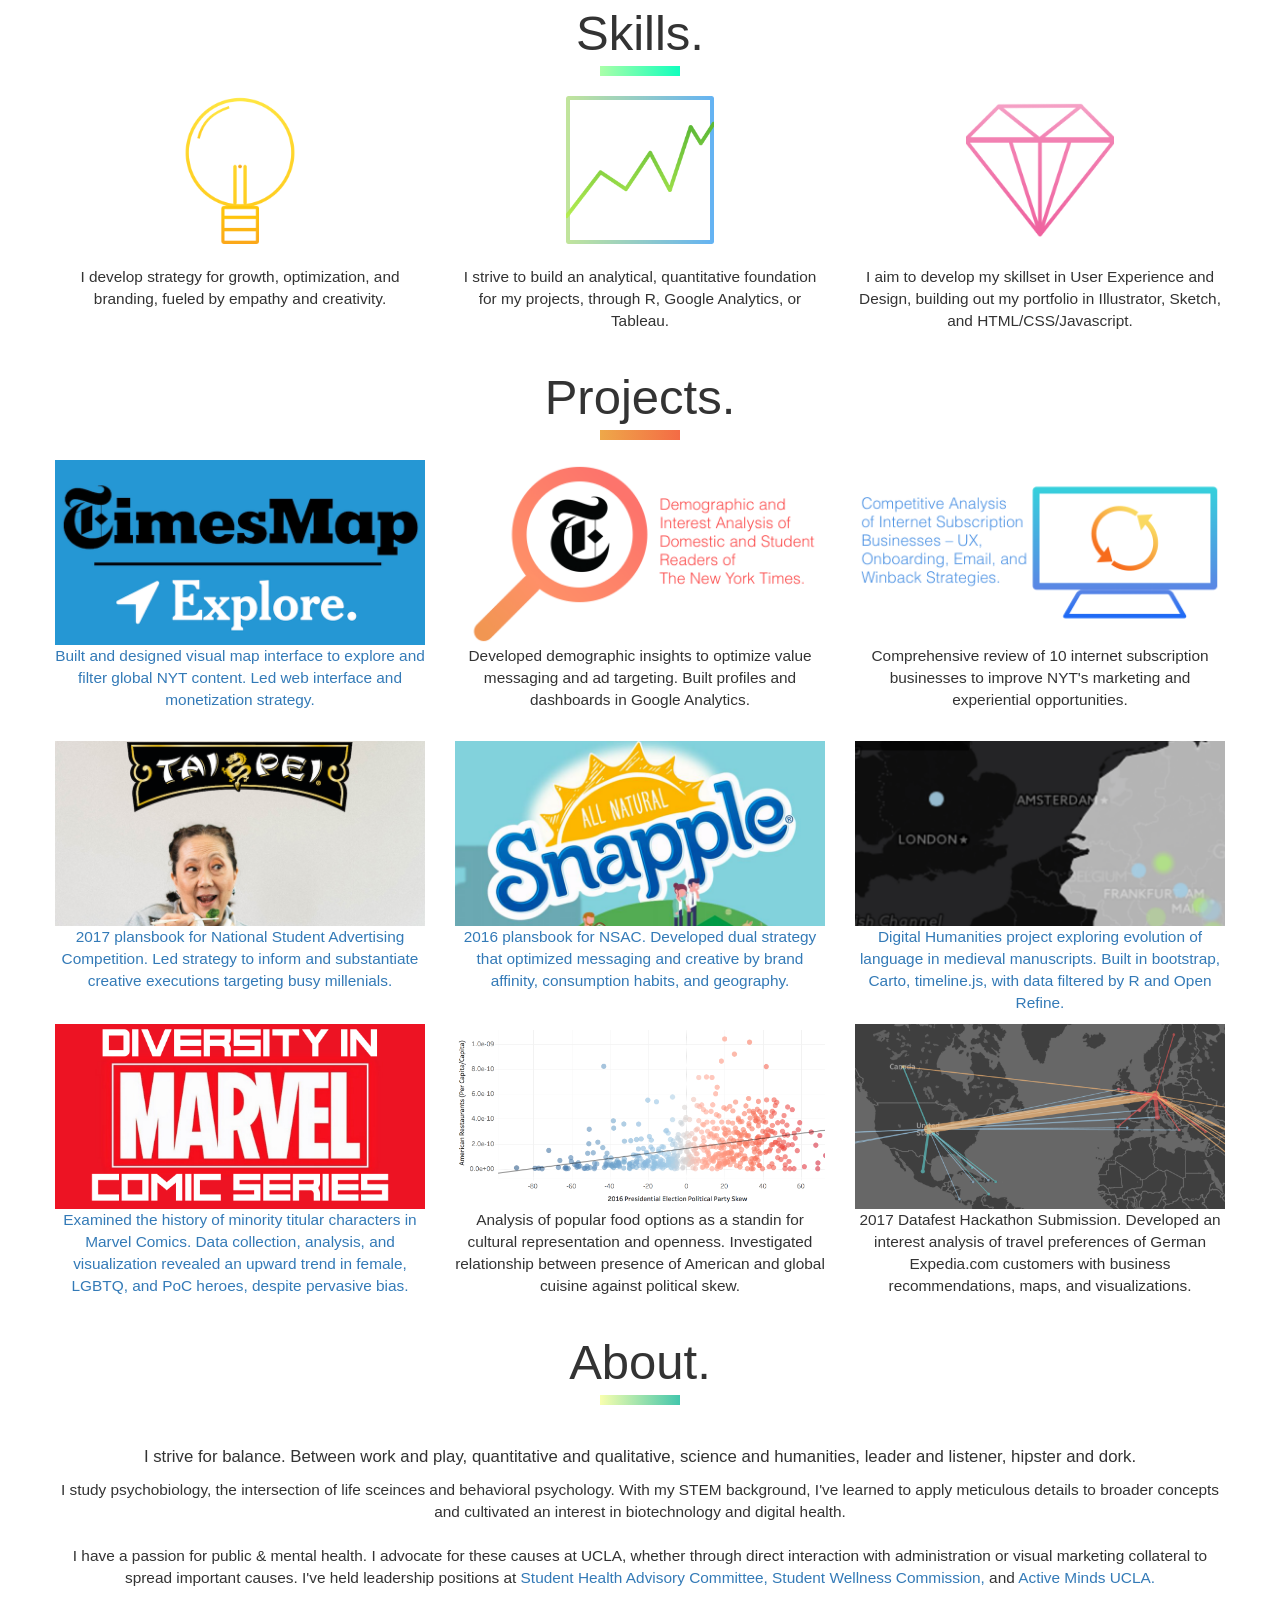
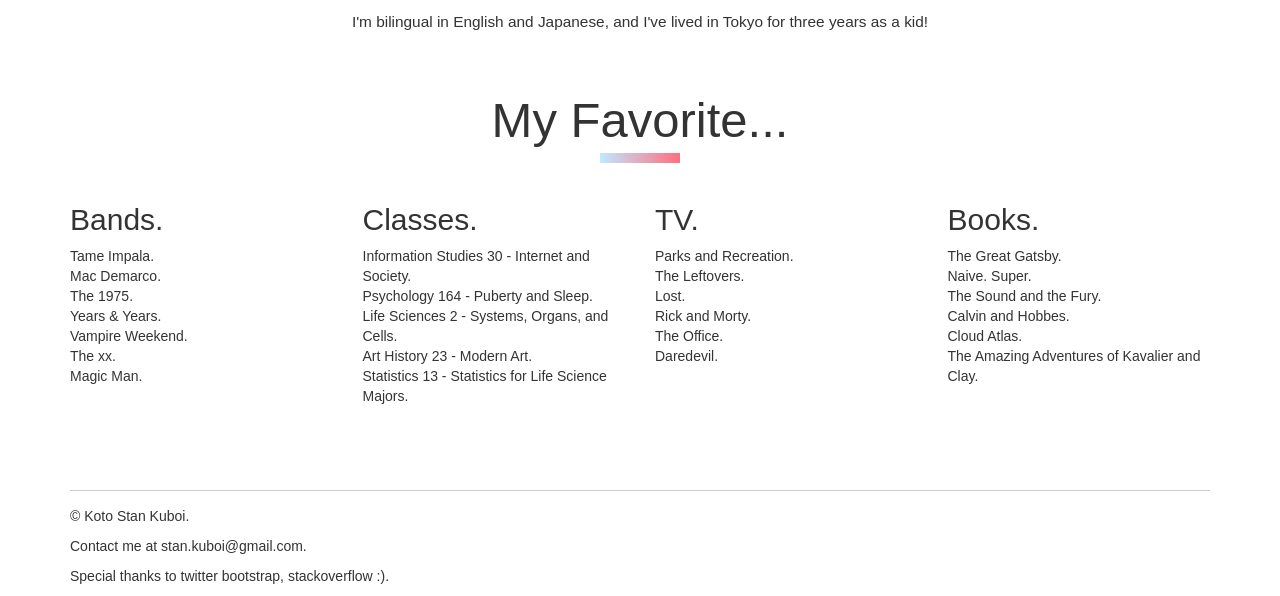
==== commit ae4cfeae: "new experience section" ====
--- a/index.html
+++ b/index.html
@@ -61,7 +61,7 @@
         <br><br>
   I study Psychobiology at <span class="bluegradient"> UCLA. </span>
         <br><br>
-  And currently work at <span class="bluegradient"> Deloitte Consulting. </span> </p>
+  After graduation, I'll be working at <span class="bluegradient"> Facebook! </span> </p>
         </div>
       </div>
       <div class="row rightjustify">
@@ -79,16 +79,99 @@
       <div class="row">
         <p class="headertext"> Experience. </p>
         <div id="bluerectangle"> </div>
-        <div class="row">
-          <div class="col-xs-6 col-md-3 workitem">
+<!-- fb -->
+
+        <div class="row">
+          <div class="col-xs-1 col-sm-2 workitem"> </div>
+          <div class="col-xs-3 col-sm-2 workitem">
+              <img src="fb-logo.png" alt="..." class="img-responsive bw">
+          </div>
+          <div class="col-xs-7 col-sm-6 workitem">
+
+            <p class="centered" style="text-align:left"> <strong>Role:</strong> APMM - Associate Product Marketing Manager (2018-) </p>
+            <p class="centered" style="text-align:left"> <strong>Description:</strong> Accelerated leadership program with rotational placements in product marketing teams. Small class with exposure to senior leadership. </p>
+            <p class="centered" style="text-align:left"> <strong>Location:</strong> Menlo Park HQ. </p>
+
+          </div>
+          <div class="col-xs-1 col-sm-2 workitem"> </div>
+        </div>
+  <br><br>
+<!-- Deloitte -->
+        <div class="row">
+          <div class="col-xs-1 col-sm-2 workitem"> </div>
+          <div class="col-xs-3 col-sm-2 workitem">
+              <img src="deloitteblack.jpg" alt="..." class="img-responsive bw">
+          </div>
+          <div class="col-xs-7 col-sm-6 workitem">
+
+            <p class="centered" style="text-align:left"> <strong>Role:</strong> Consulting Summer Scholar – Deloitte Digital (2017) </p>
+            <p class="centered" style="text-align:left"> <strong>Skills Acquired:</strong> Data governance, project management, development methodology, client communication, user training. </p>
+            <p class="centered" style="text-align:left"> <strong>Key Projects:</strong> Research and develop logic for cloud search feature. Guide user-testing. Build training decks for client's business and IT teams. Manage offshore development team. </p>
+
+          </div>
+          <div class="col-xs-1 col-sm-2 workitem"> </div>
+        </div>
+<br><br>
+<!-- NYT -->
+        <div class="row">
+          <div class="col-xs-1 col-sm-2 workitem"> </div>
+          <div class="col-xs-3 col-sm-2 workitem">
+              <img src="nytimeslogo.jpg" alt="..." class="img-responsive bw">
+          </div>
+          <div class="col-xs-7 col-sm-6 workitem">
+
+            <p class="centered" style="text-align:left"> <strong>Role:</strong> Consumer Marketing & Analytics Intern (2016) </p>
+            <p class="centered" style="text-align:left"> <strong>Skills Acquired:</strong> Marketing analytics, product analysis, expansion strategy, Google Analytics, web development. </p>
+            <p class="centered" style="text-align:left"> <strong>Projects:</strong> Redefine value messaging for student subscribers. Analyze competitive subscription products for UX, onbaording, and engagement tactics. Build and brand <a href="http://kuboi.io/TimesMap"> TimesMap.</a> </p>
+
+          </div>
+          <div class="col-xs-1 col-sm-2 workitem"> </div>
+        </div>
+<br><br>
+<!-- CSM -->
+                <div class="row">
+                  <div class="col-xs-1 col-sm-2 workitem"> </div>
+                  <div class="col-xs-3 col-sm-2 workitem">
+                      <img src="csmlogo3.png" alt="..." class="img-responsive bw">
+                  </div>
+                  <div class="col-xs-7 col-sm-6 workitem">
+
+                    <p class="centered" style="text-align:left"> <strong>Role:</strong> Consumer Marketing & Design Intern (2015) </p>
+                    <p class="centered" style="text-align:left"> <strong>Skills Acquired:</strong> UX audit, email marketing, App Store optimization, A/B testing, graphic design. </p>
+                    <p class="centered" style="text-align:left"> <strong>Projects:</strong> Identify UX weaknesses and opportunities for mobile applications. Redesign structure of email campaigns. Increase mobile downloads.</a> </p>
+
+                  </div>
+                  <div class="col-xs-1 col-sm-2 workitem"> </div>
+                </div>
+<br><br>
+<!-- AdTeam -->
+              <div class="row">
+                <div class="col-xs-1 col-sm-2 workitem"> </div>
+                <div class="col-xs-3 col-sm-2 workitem">
+                    <img src="adteamlogo2.png" alt="..." class="img-responsive bw">
+                </div>
+                <div class="col-xs-7 col-sm-6 workitem">
+
+                  <p class="centered" style="text-align:left"> <strong>Role:</strong> Co-President (2017-), Strategy Director (2016), Strategic Planning (2015) </p>
+                  <p class="centered" style="text-align:left"> <strong>Skills Acquired:</strong> People management, survey design, focus groups, competitive analysis, strategic synthesis. </p>
+                  <p class="centered" style="text-align:left"> <strong>Projects:</strong> Develop comprehensive marketing campaign for the National Student Advertising Competition. Clients include Snapple, Tai Pei, and Ocean Spray.</a> </p>
+
+                </div>
+                <div class="col-xs-1 col-sm-2 workitem"> </div>
+              </div>
+<!--
+        <div class="row">
+          <div class="col-xs-6 col-md-4 workitem">
               <img src="deloitteblack.jpg" alt="..." class="img-responsive bw">
               <p class="centered"> Consulting Summer Scholar – Deloitte Digital (2017)</p>
           </div>
 
-          <div class="col-xs-6 col-md-3 workitem">
+          <div class="col-xs-6 col-md-4 workitem">
             <img src="nytimeslogo.jpg" alt="..." class="img-responsive bw">
             <p class="centered"> Consumer Marketing & Analytics Intern (2016)</p>
           </div>
+
+        </div>
 
           <div class="col-xs-6 col-md-3 workitem">
             <img src="csmlogo.png" alt="..." class="img-responsive bw">
@@ -100,7 +183,7 @@
             <p class="centered"> Co-President (2017-), Strategy Director (2016), Strategy (2015) </p>
 
           </div>
-
+--> <br>
       </div>
       <!--
       <div class="row">
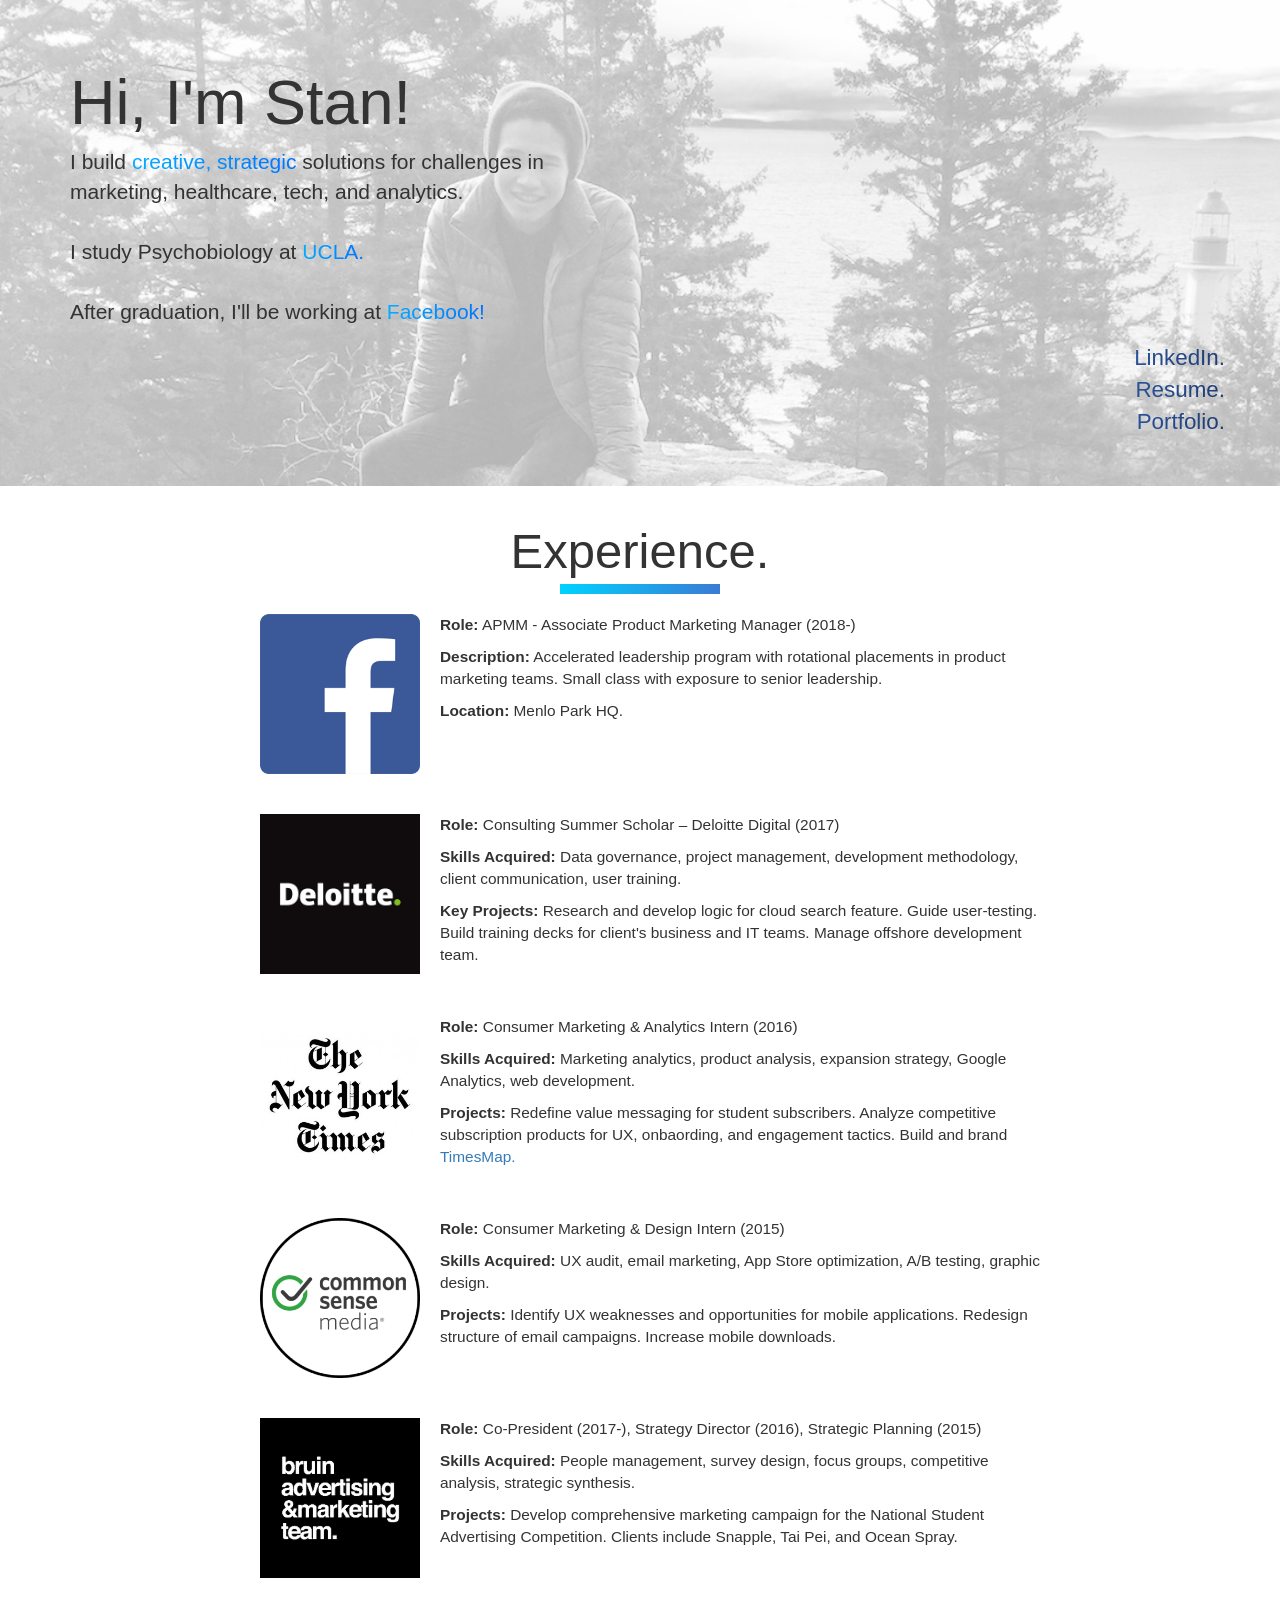
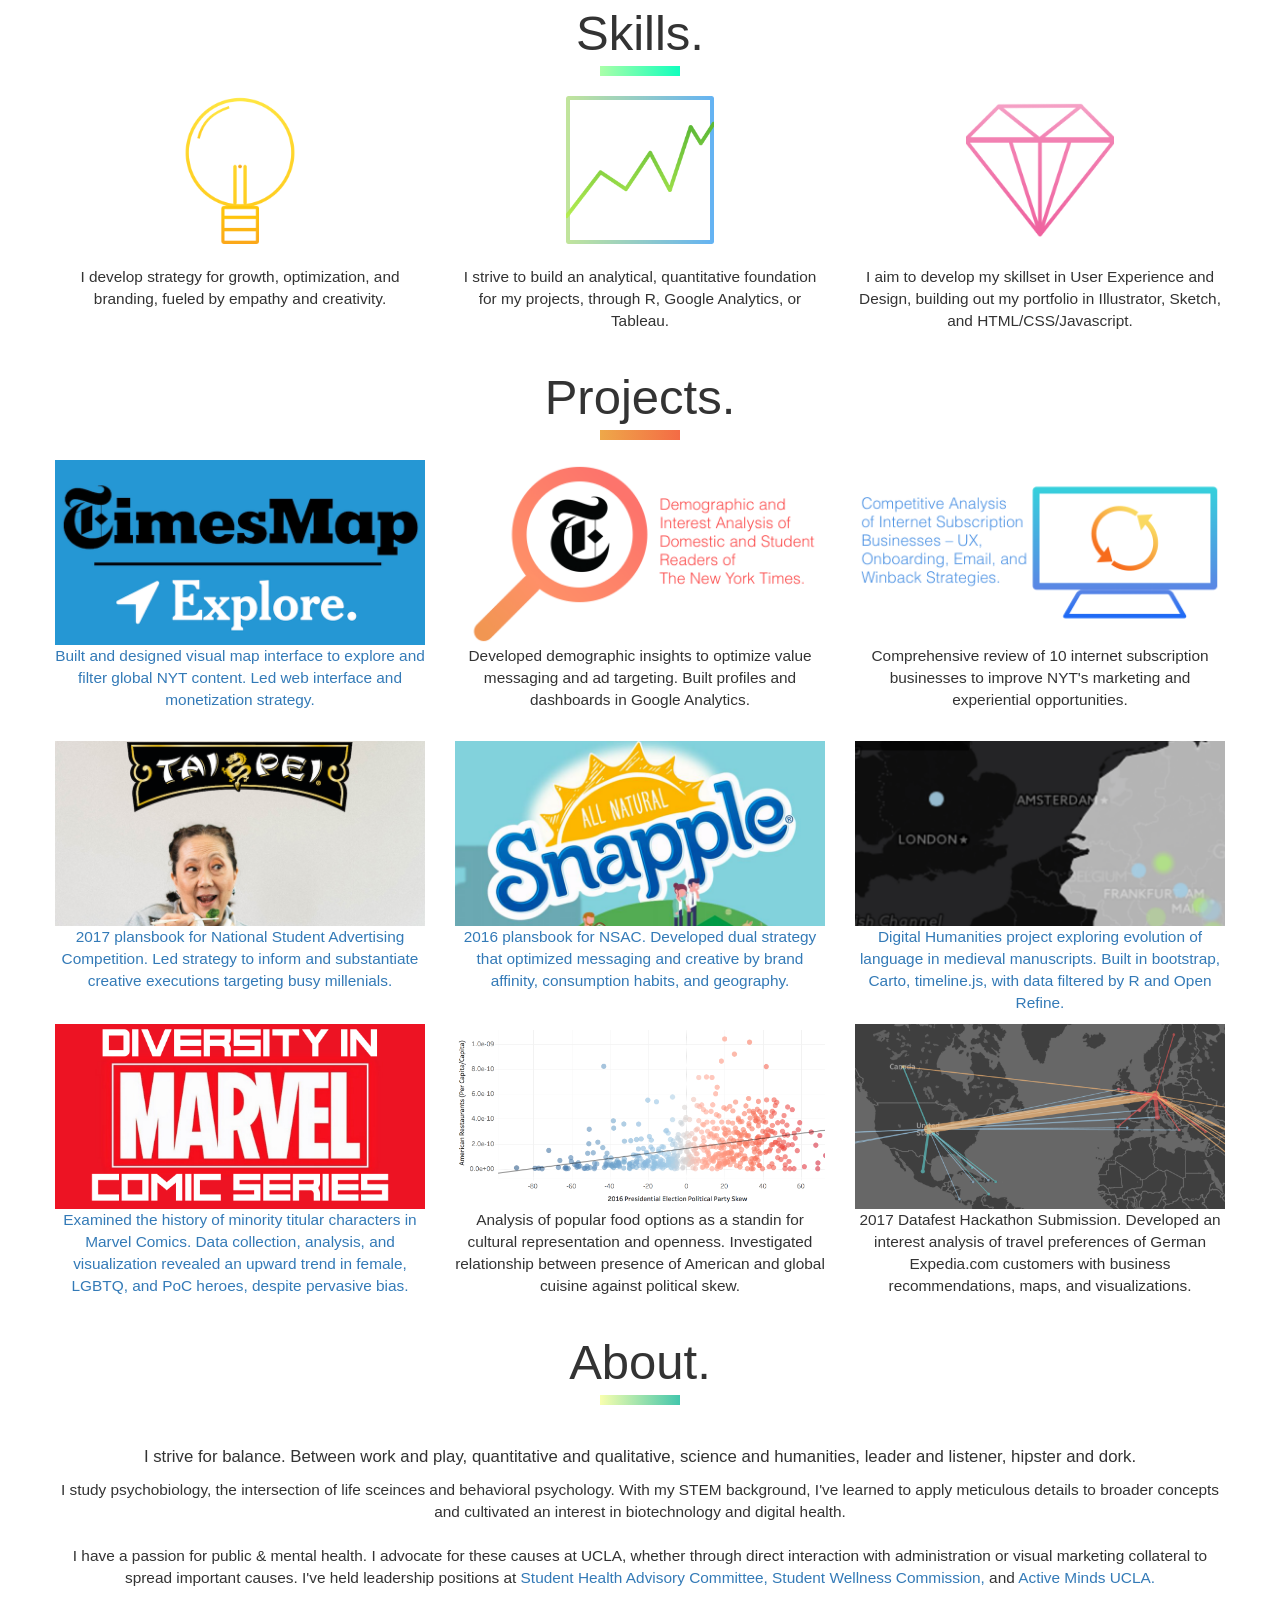
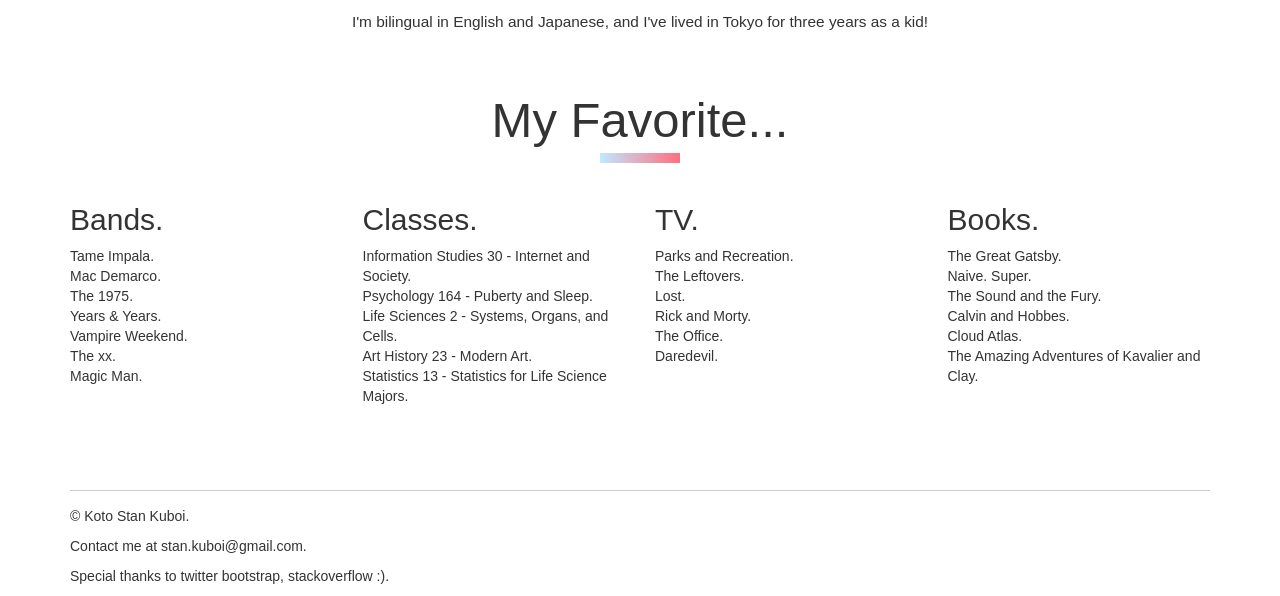
==== commit f5873198: "link fix" ====
--- a/index.html
+++ b/index.html
@@ -122,7 +122,7 @@
 
             <p class="centered" style="text-align:left"> <strong>Role:</strong> Consumer Marketing & Analytics Intern (2016) </p>
             <p class="centered" style="text-align:left"> <strong>Skills Acquired:</strong> Marketing analytics, product analysis, expansion strategy, Google Analytics, web development. </p>
-            <p class="centered" style="text-align:left"> <strong>Projects:</strong> Redefine value messaging for student subscribers. Analyze competitive subscription products for UX, onbaording, and engagement tactics. Build and brand <a href="http://kuboi.io/TimesMap"> TimesMap.</a> </p>
+            <p class="centered" style="text-align:left"> <strong>Projects:</strong> Redefine value messaging for student subscribers. Analyze competitive subscription products for UX, onbaording, and engagement tactics. Build and brand <a href="http://kuboi.io/timesmap"> TimesMap.</a> </p>
 
           </div>
           <div class="col-xs-1 col-sm-2 workitem"> </div>
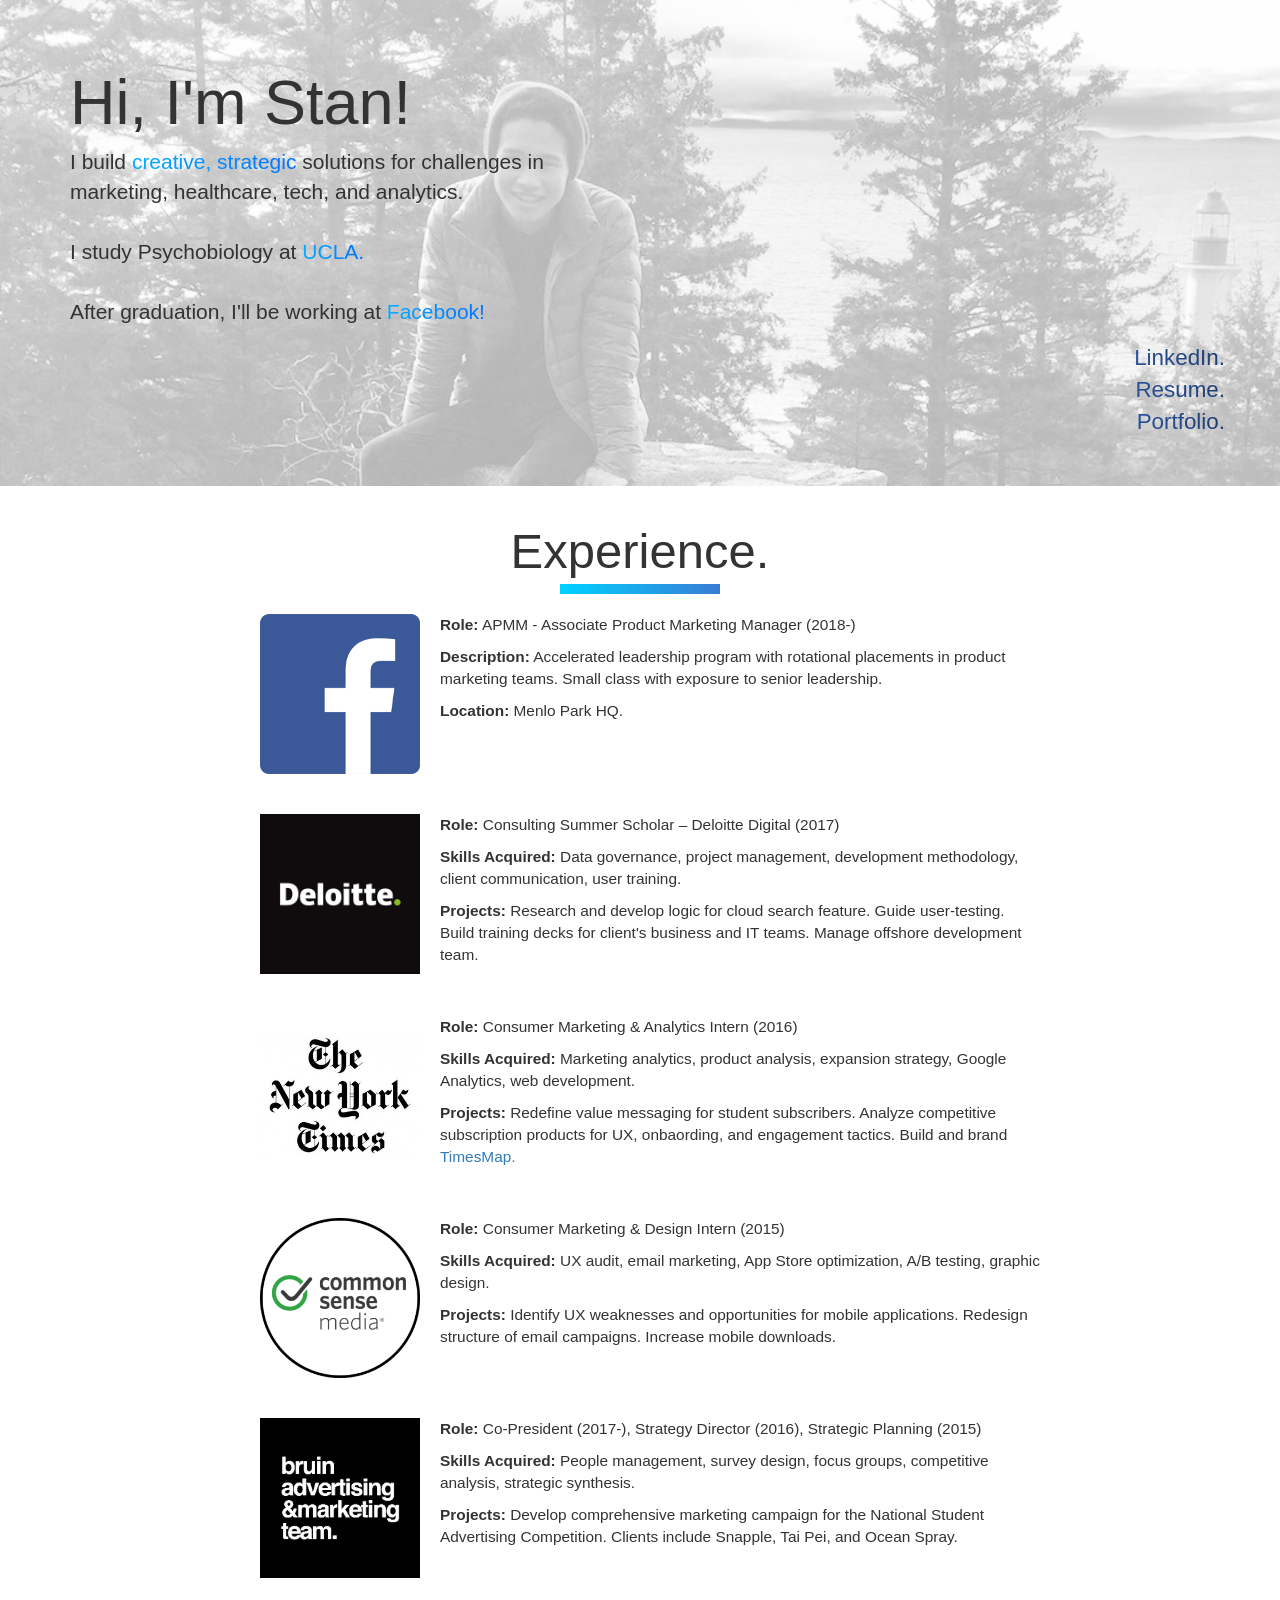
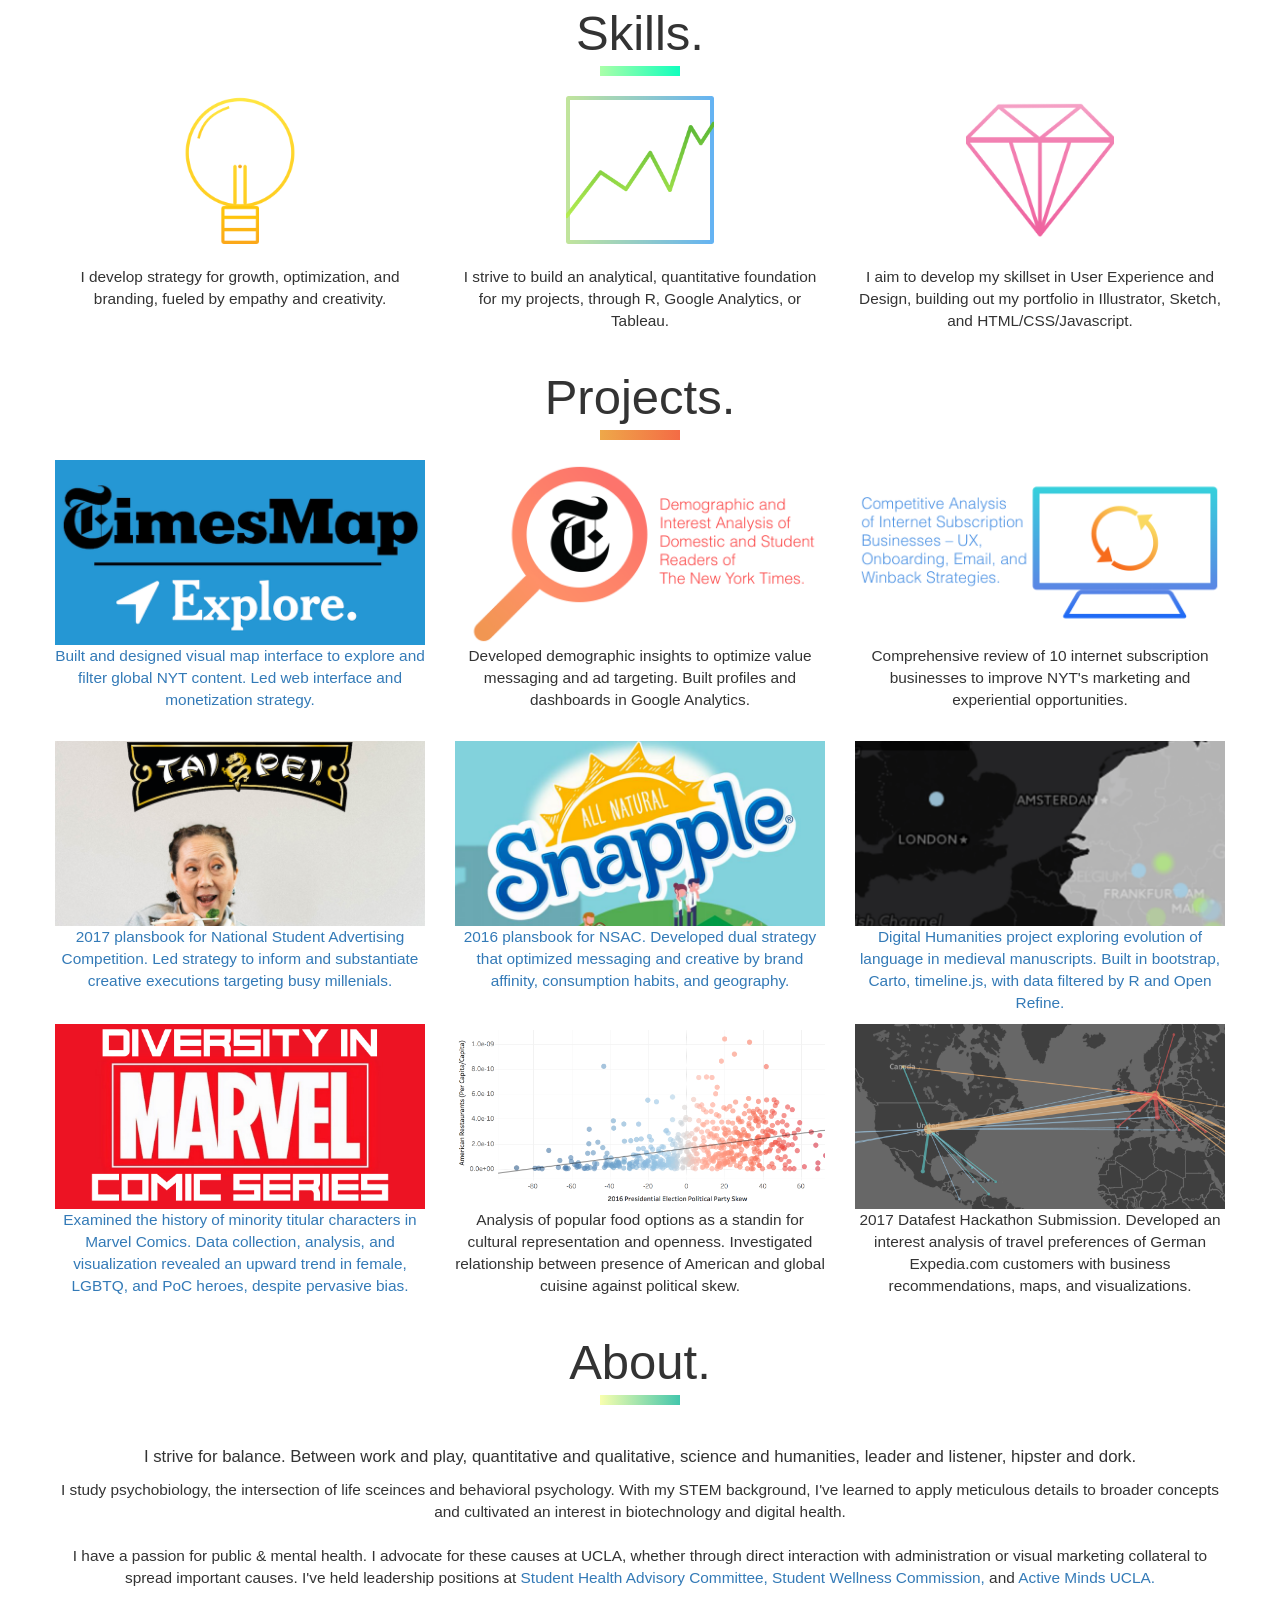
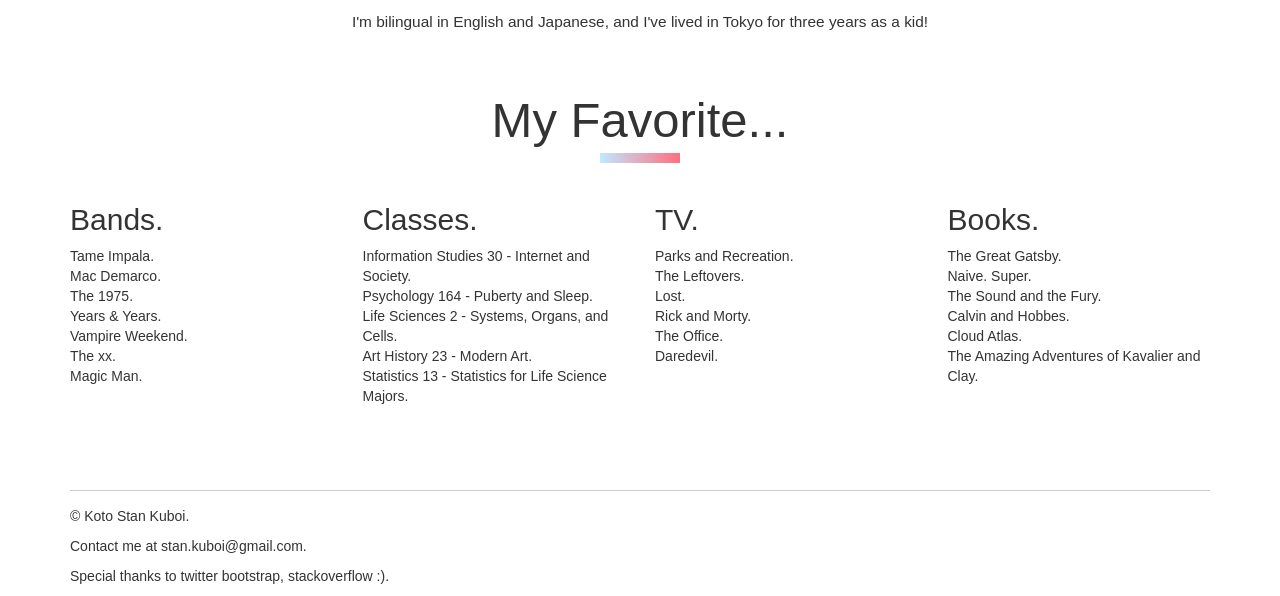
==== commit 2ff5045e: "typo" ====
--- a/index.html
+++ b/index.html
@@ -106,7 +106,7 @@
 
             <p class="centered" style="text-align:left"> <strong>Role:</strong> Consulting Summer Scholar – Deloitte Digital (2017) </p>
             <p class="centered" style="text-align:left"> <strong>Skills Acquired:</strong> Data governance, project management, development methodology, client communication, user training. </p>
-            <p class="centered" style="text-align:left"> <strong>Key Projects:</strong> Research and develop logic for cloud search feature. Guide user-testing. Build training decks for client's business and IT teams. Manage offshore development team. </p>
+            <p class="centered" style="text-align:left"> <strong>Projects:</strong> Research and develop logic for cloud search feature. Guide user-testing. Build training decks for client's business and IT teams. Manage offshore development team. </p>
 
           </div>
           <div class="col-xs-1 col-sm-2 workitem"> </div>
@@ -159,66 +159,9 @@
                 </div>
                 <div class="col-xs-1 col-sm-2 workitem"> </div>
               </div>
-<!--
-        <div class="row">
-          <div class="col-xs-6 col-md-4 workitem">
-              <img src="deloitteblack.jpg" alt="..." class="img-responsive bw">
-              <p class="centered"> Consulting Summer Scholar – Deloitte Digital (2017)</p>
-          </div>
-
-          <div class="col-xs-6 col-md-4 workitem">
-            <img src="nytimeslogo.jpg" alt="..." class="img-responsive bw">
-            <p class="centered"> Consumer Marketing & Analytics Intern (2016)</p>
-          </div>
-
-        </div>
-
-          <div class="col-xs-6 col-md-3 workitem">
-            <img src="csmlogo.png" alt="..." class="img-responsive bw">
-            <p class="centered"> Consumer Marketing & Design Intern (2015)</p>
-          </div>
-
-          <div class="col-xs-6 col-md-3 workitem">
-            <img src="adteamlogo2.png" alt="..." class="img-responsive bw">
-            <p class="centered"> Co-President (2017-), Strategy Director (2016), Strategy (2015) </p>
-
-          </div>
---> <br>
-      </div>
-      <!--
-      <div class="row">
-
-        <div class="col-xs-6 col-md-3 workitem2">
-          <img src="livionex.jpeg" alt="..." class="img-responsive bw">
-
-          <p class="centered"> Marketing Strategy Consultant (2015-) </p>
-
-        </div>
-
-
-        <div class="col-xs-6 col-md-3 workitem2">
-            <img src="shac.png" alt="..." class="img-responsive bw">
-
-            <p class="centered"> Undergraduate Representative (2016-) </p>
-
-        </div>
-
-        <div class="col-xs-6 col-md-3 workitem2">
-          <img src="am.png" alt="..." class="img-responsive bw">
-          <p class="centered"> Marketing Director (2015-) </p>
-
-
-        </div>
-
-
-        <div class="col-xs-6 col-md-3 workitem2">
-          <img src="swc.png" alt="..." class="img-responsive bw">
-          <p class="centered"> Web Director (2016-) </p>
-
-        </div>
-
-
-      </div> -->
+ <br>
+      </div>
+
 
       </div>
     </div>
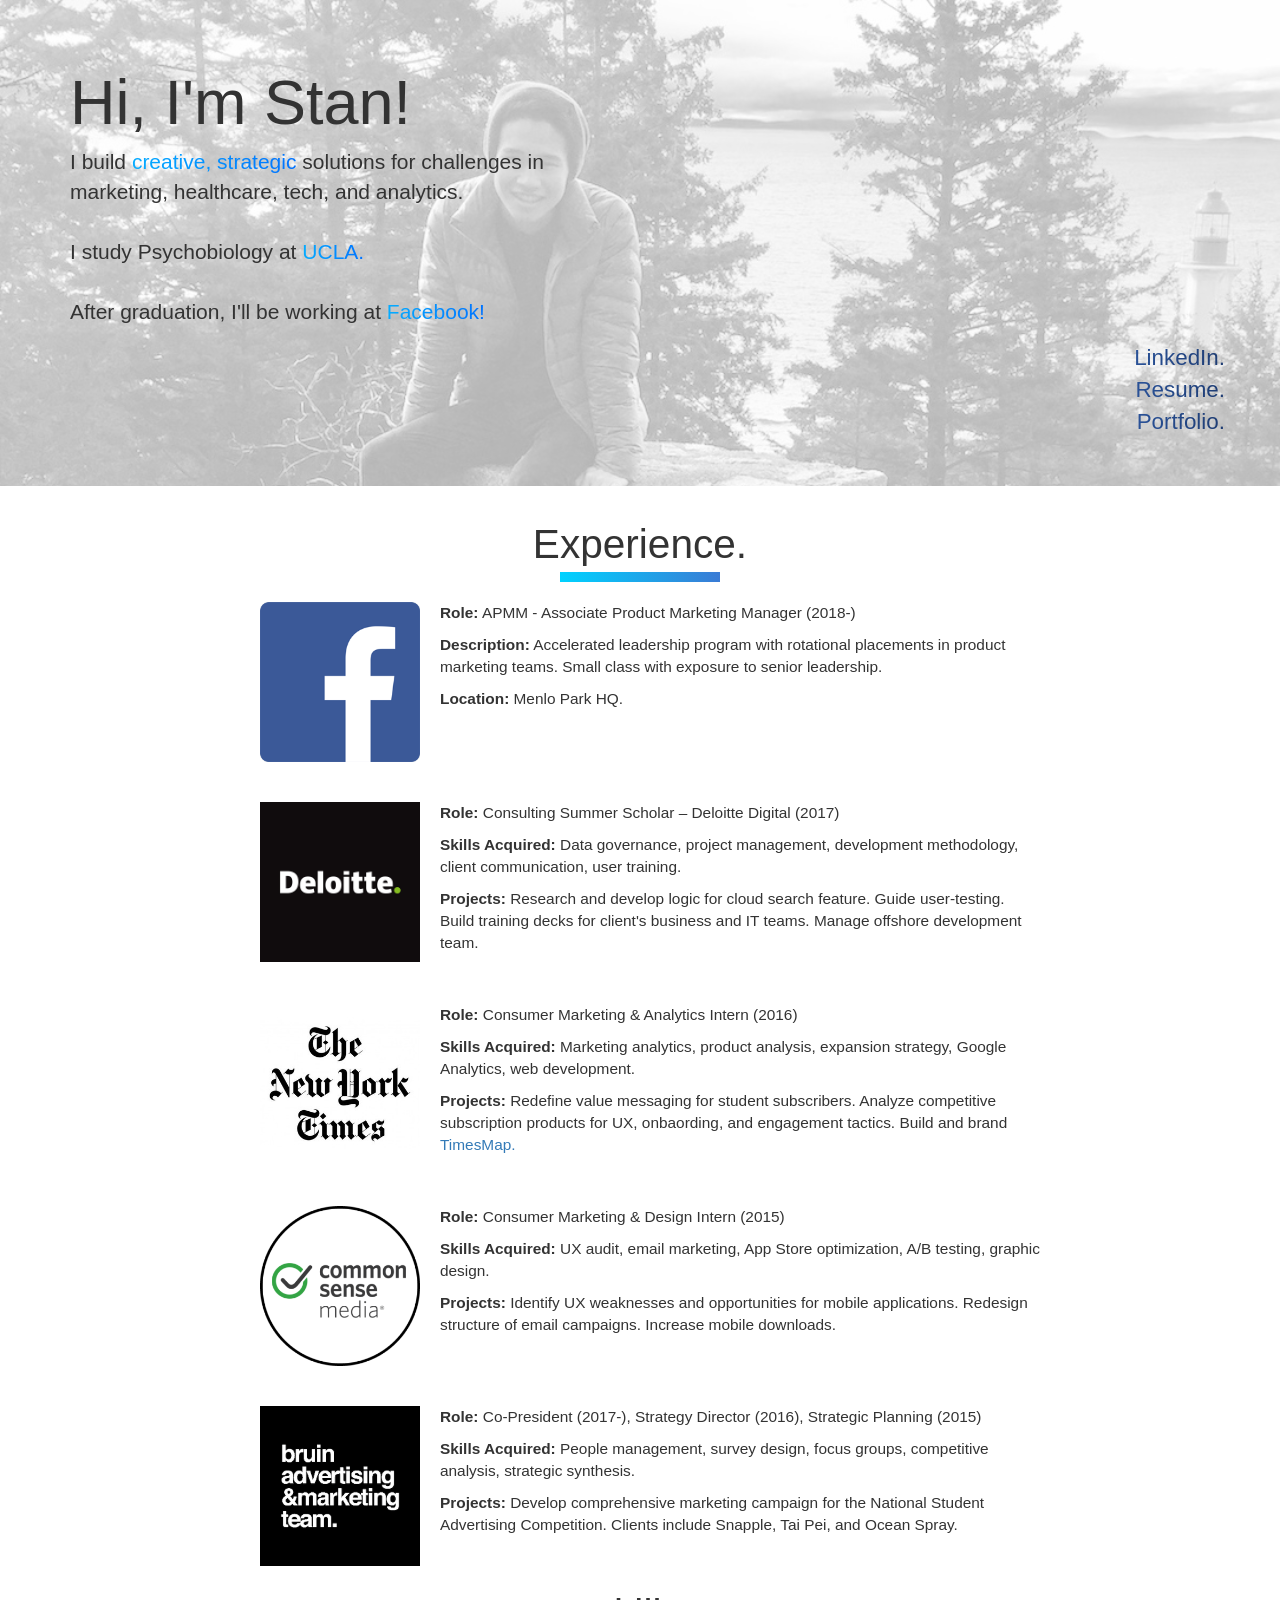
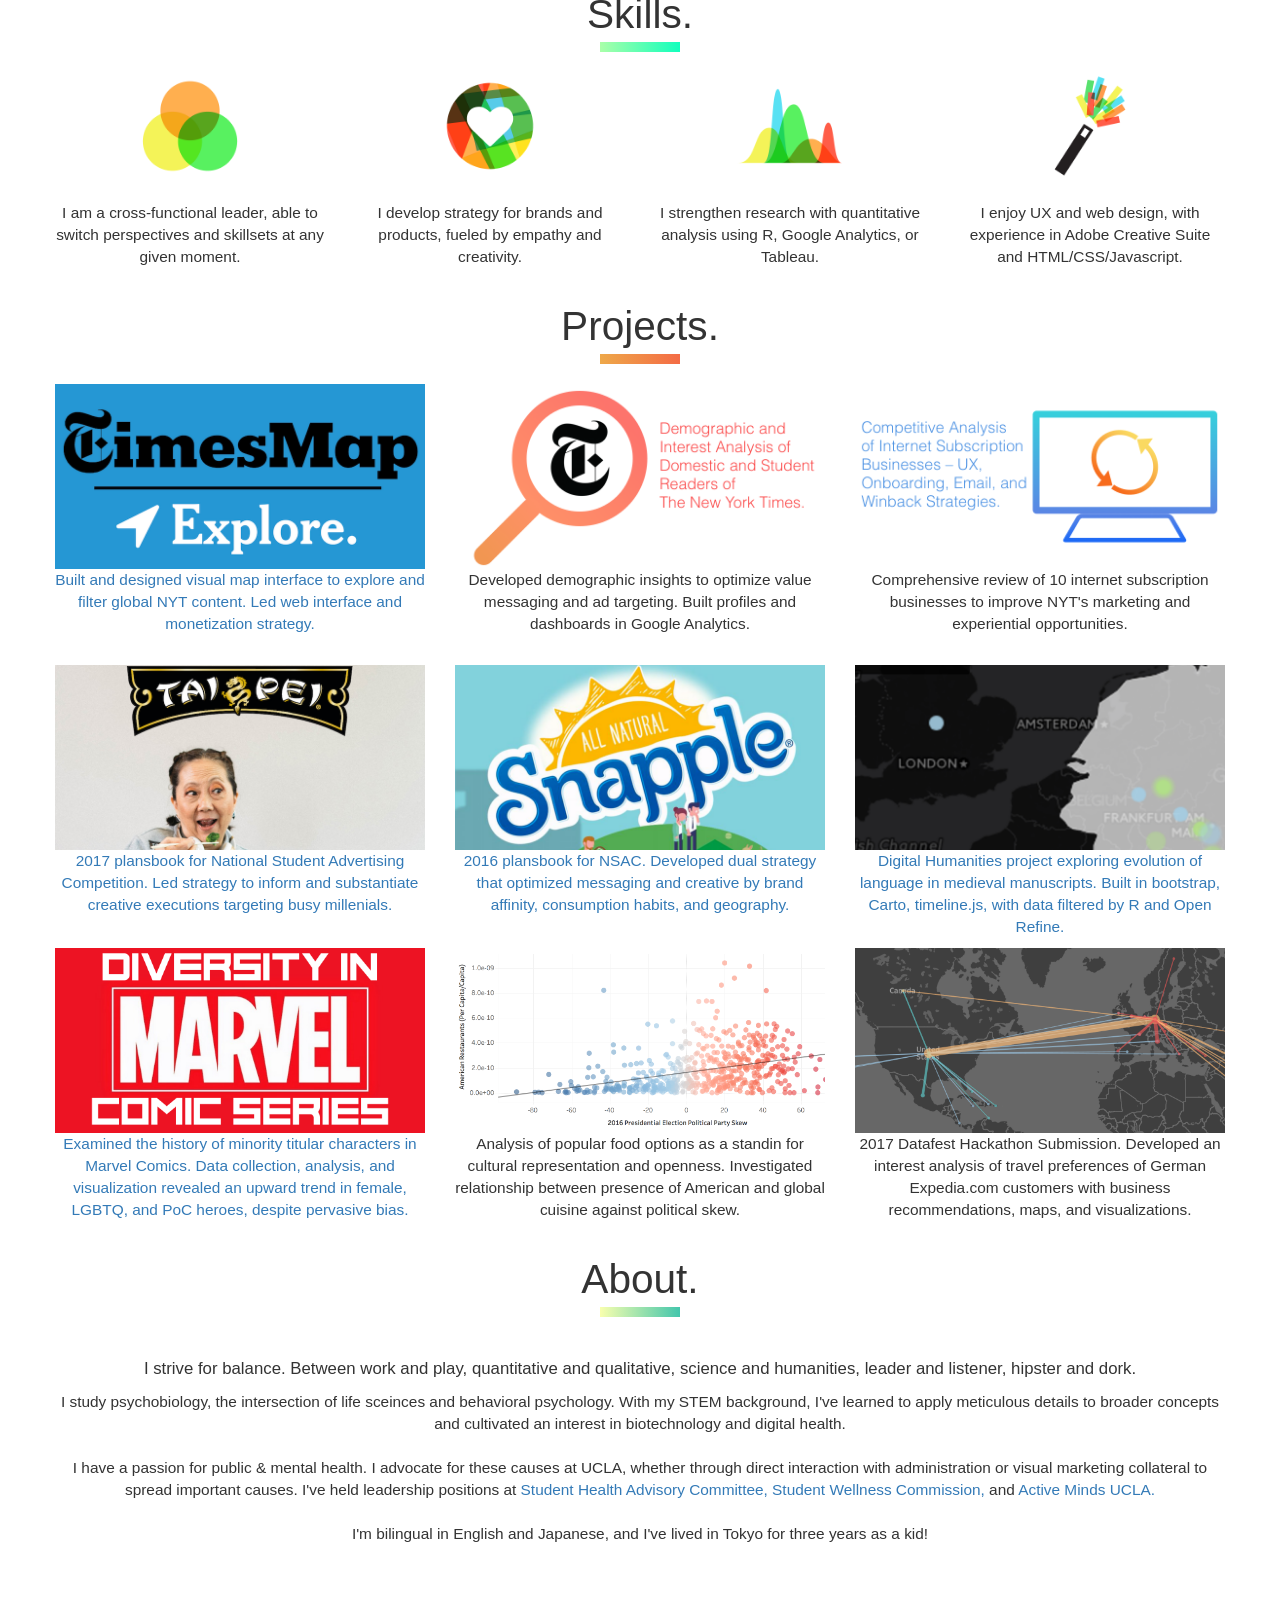
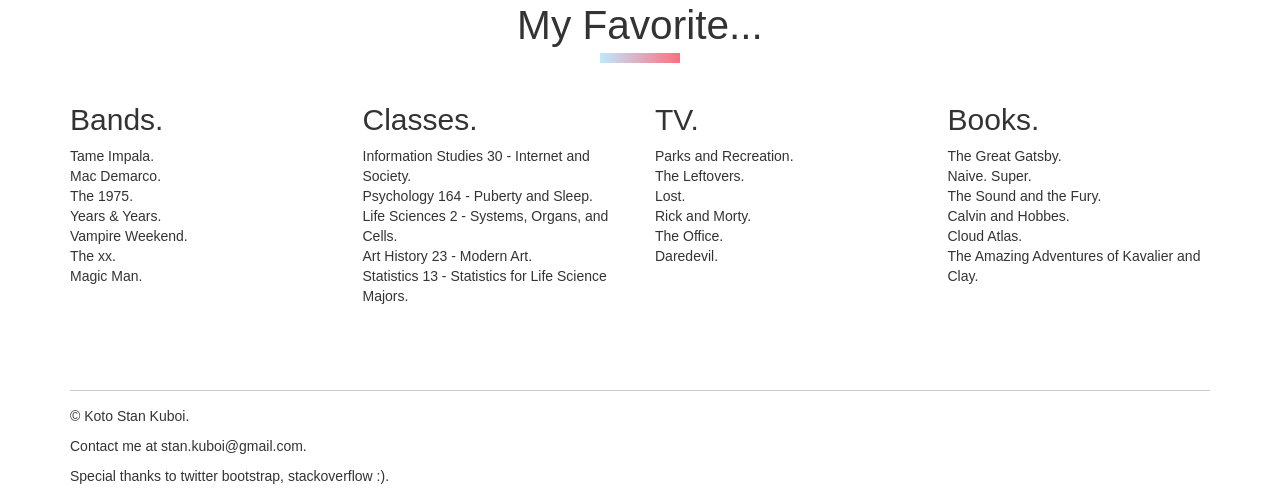
==== commit 3e22851e: "new icons woo" ====
--- a/index.html
+++ b/index.html
@@ -171,26 +171,34 @@
         <div id="greenrectangle"> </div>
 
         <div class="row setht">
-          <div class="col-xs-4 col-md-4">
+
+          <div class="col-xs-6 col-md-3">
           <p class="centered">
-            <img src="circlelightbulb.png" alt="..." class="img-responsive iconformat">
-            <br>  I develop strategy for growth, optimization, and branding, fueled by empathy and creativity.
+            <img src="venn.png" alt="..." class="img-responsive iconformat">
+            <br>  I am a cross-functional leader, able to switch perspectives and skillsets at any given moment.
           </p>
           </div>
 
-          <div class="col-xs-4 col-md-4">
+          <div class="col-xs-6 col-md-3">
+          <p class="centered">
+            <img src="heart-circle.png" alt="..." class="img-responsive iconformat">
+            <br>  I develop strategy for brands and products, fueled by empathy and creativity.
+          </p>
+          </div>
+
+          <div class="col-xs-6 col-md-3">
             <p class="centered">
-              <img src="analytics.png" alt="..." class="img-responsive iconformat">
-              <br> I strive to build an analytical, quantitative foundation for my projects, through R, Google Analytics, or Tableau.
+              <img src="graphs.png" alt="..." class="img-responsive iconformat">
+              <br> I strengthen research with quantitative analysis using R, Google Analytics, or Tableau.
             </p>
 
           </div>
 
-          <div class="col-xs-4 col-md-4">
+          <div class="col-xs-6 col-md-3">
             <p class="centered">
-              <img src="sketchlogo.png" alt="..." class="img-responsive iconformat">
-<br>
-              I aim to develop my skillset in User Experience and Design, building out my portfolio in Illustrator, Sketch, and HTML/CSS/Javascript.
+              <img src="magicwand.png" alt="..." class="img-responsive iconformat">
+              <br>
+              I enjoy UX and web design, with experience in Adobe Creative Suite and HTML/CSS/Javascript.
             </p>
 
           </div>
--- a/jumbotron.css
+++ b/jumbotron.css
@@ -93,7 +93,7 @@
 }
 
 .headertext {
-  font-size: 3.5em;
+  font-size: 2.9em;
   font-family: "Helvetica Neue",Helvetica,Arial,sans-serif;
   font-weight:500;
   text-align:center;
@@ -102,7 +102,7 @@
 
 
 .headertext2 {
-  font-size: 3.5em;
+  font-size: 2.9em;
   font-family: "Helvetica Neue",Helvetica,Arial,sans-serif;
   font-weight:500;
   text-align:center;
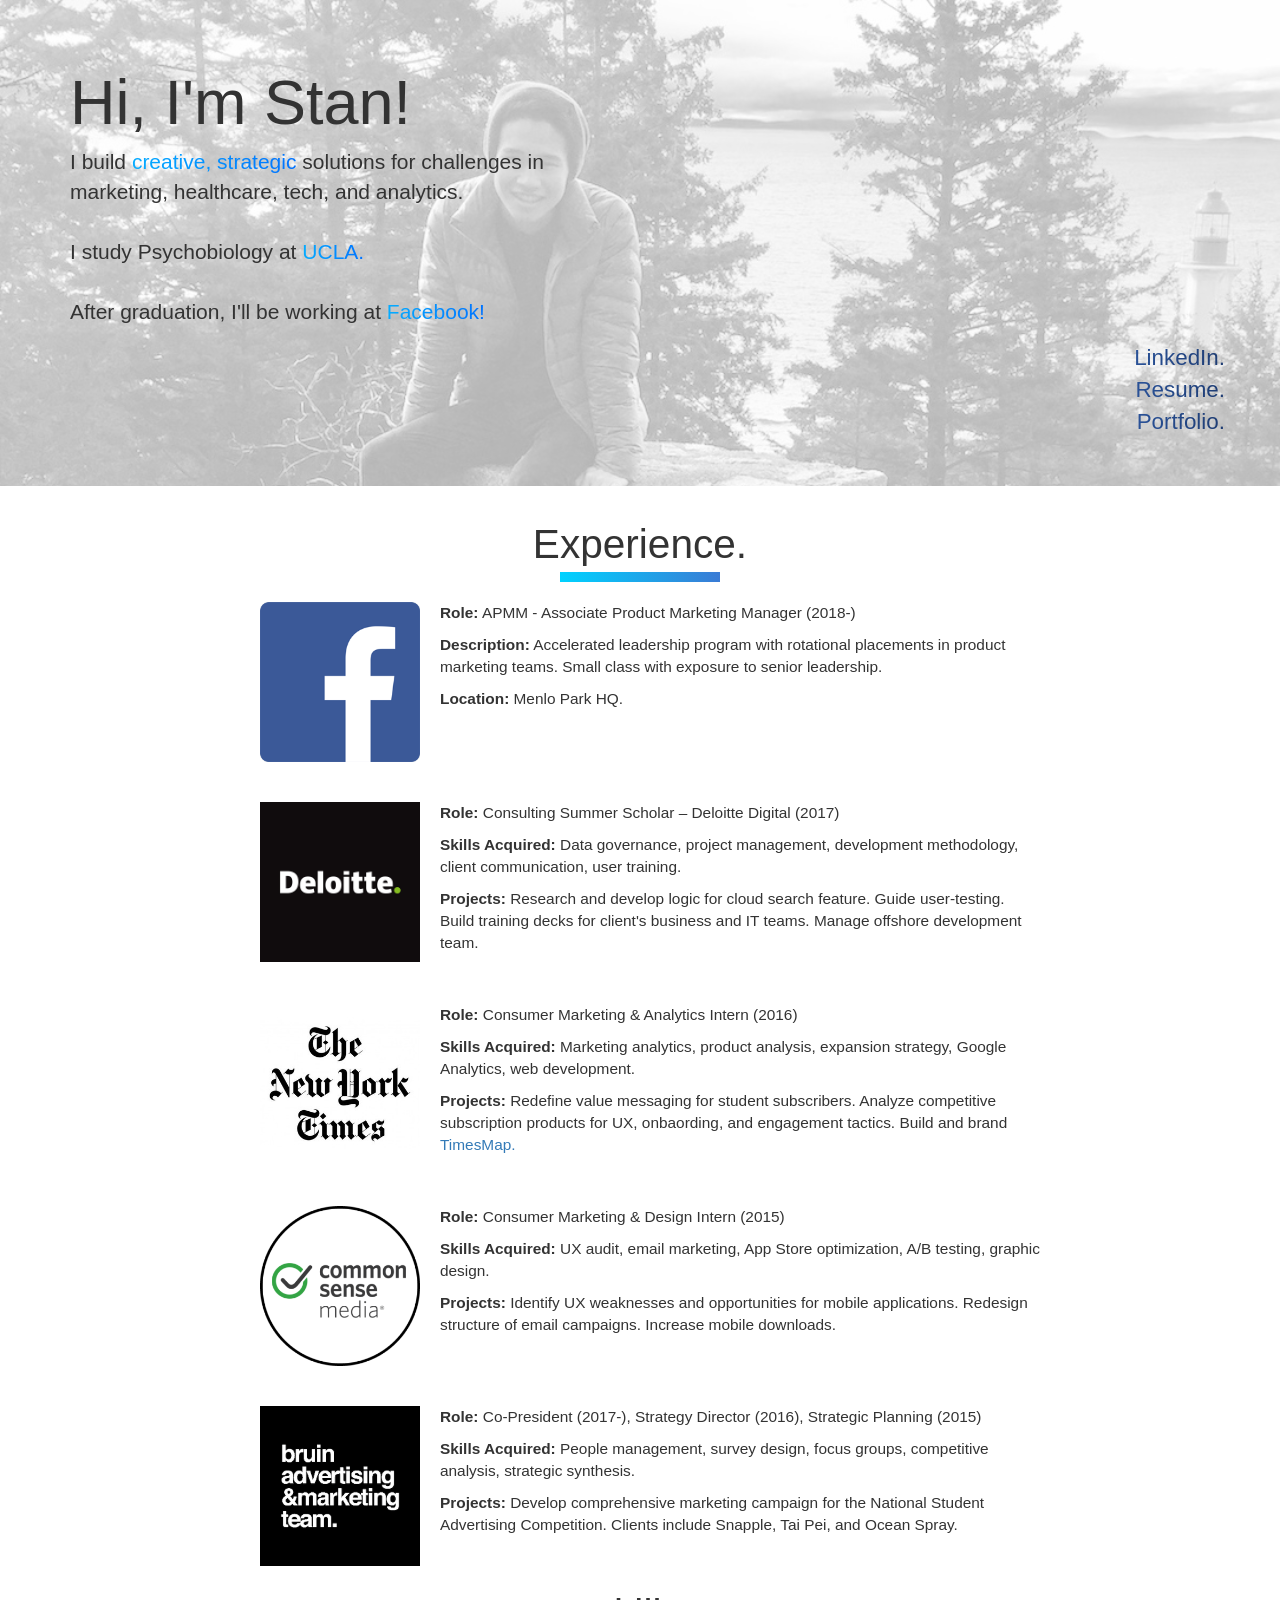
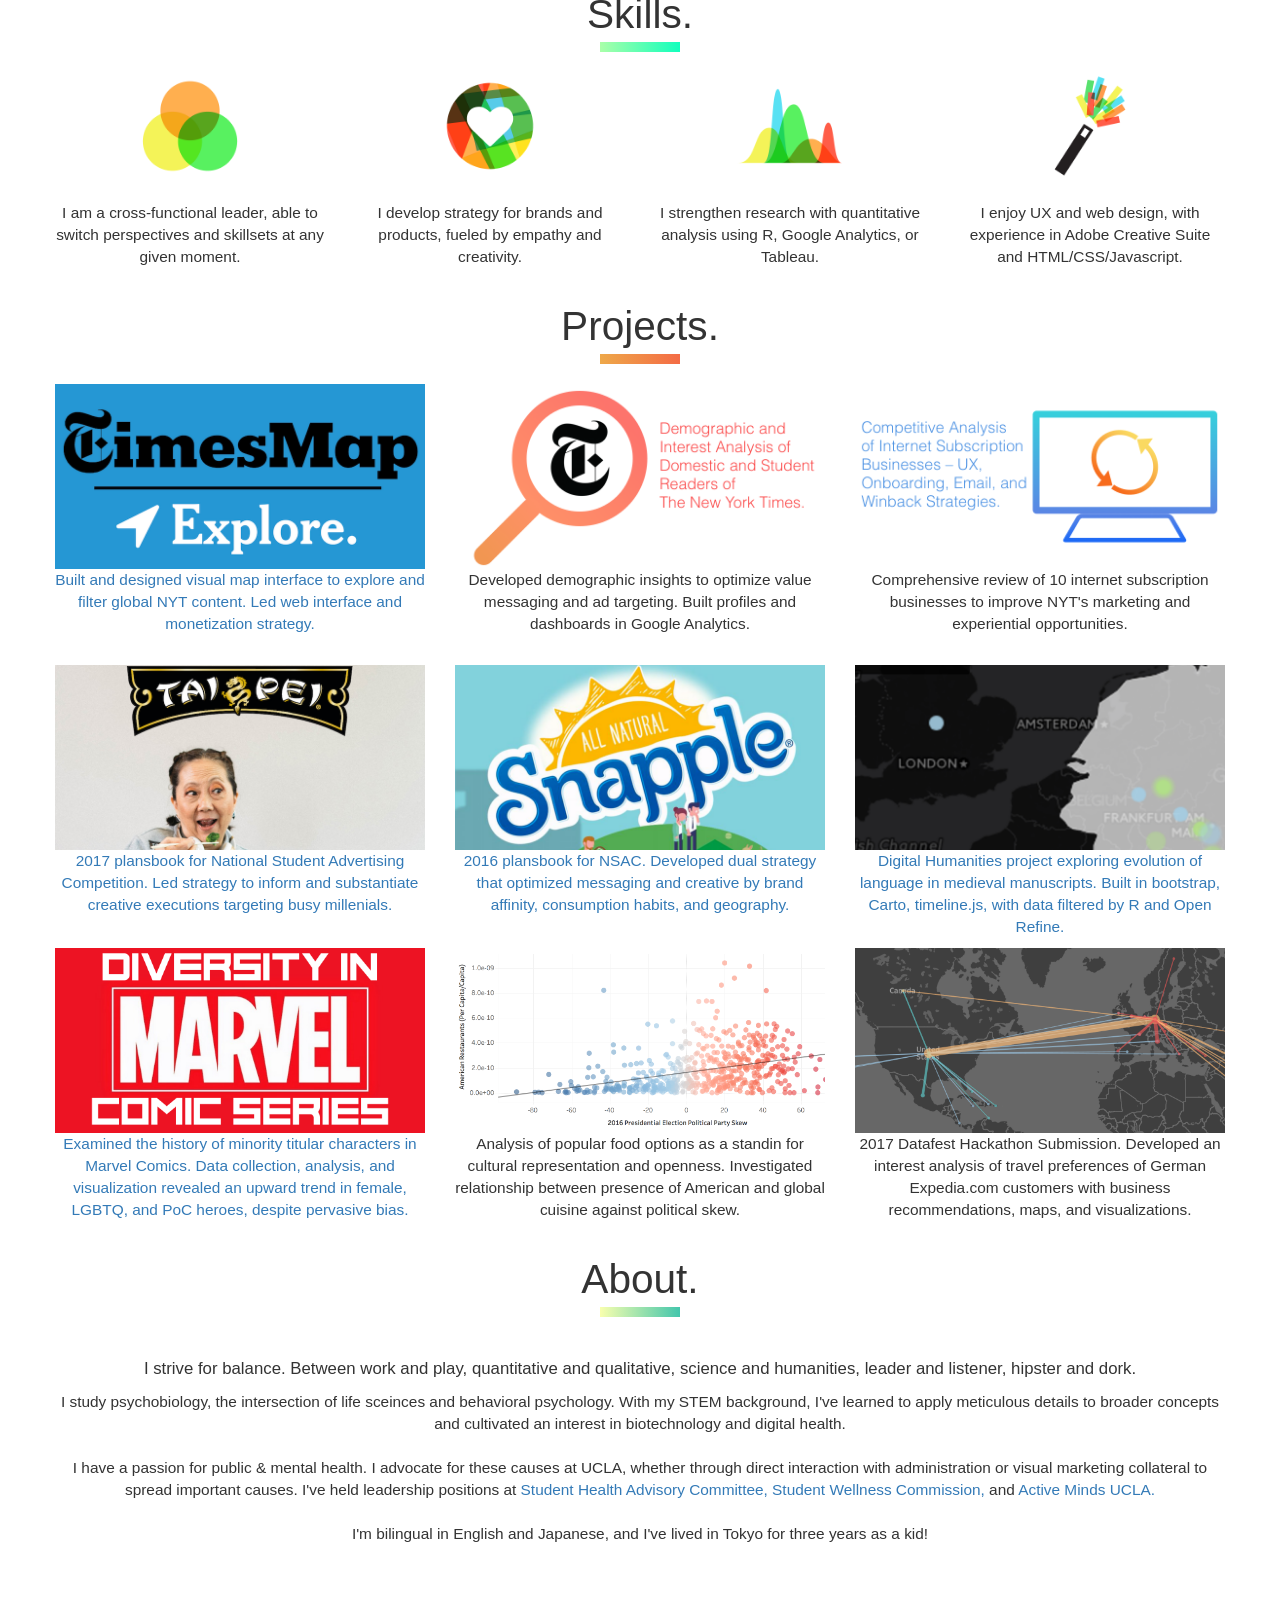
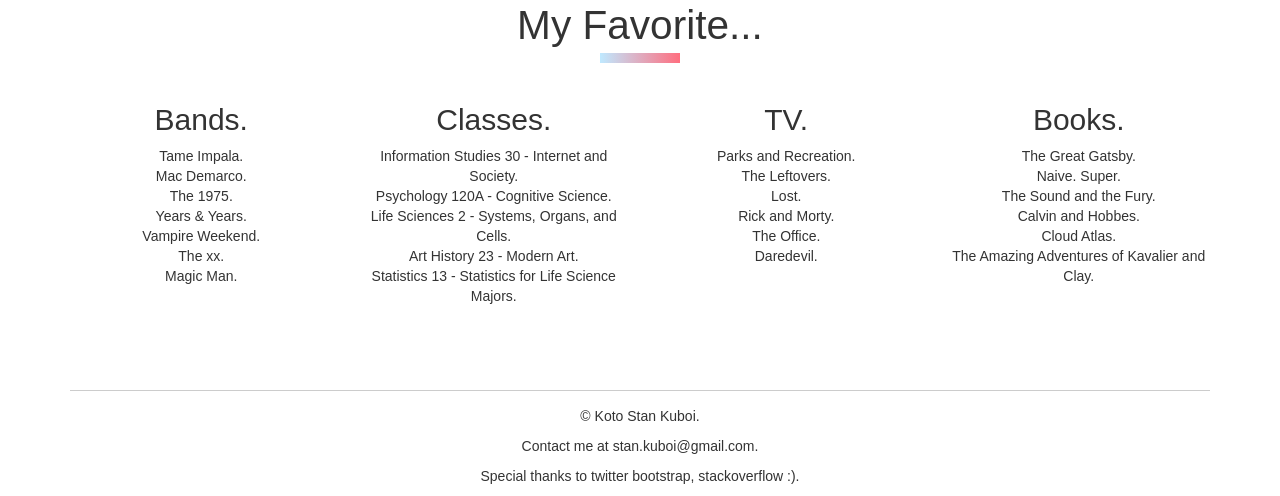
==== commit 454e1c18: "text aligns" ====
--- a/index.html
+++ b/index.html
@@ -311,7 +311,7 @@
         </div>
         <br>
 
-    <div class="container">
+    <div class="container" style="text-align:center">
       <!-- Example row of columns -->
       <div class="row">
         <p class="headertext">My Favorite...</p>
@@ -334,7 +334,7 @@
         <div class="col-md-3 col-xs-6 favoriteitem">
           <h2>Classes.</h2>
           <p>  Information Studies 30 - Internet and Society.
-          <br> Psychology 164 - Puberty and Sleep.
+          <br> Psychology 120A - Cognitive Science.
           <br> Life Sciences 2 - Systems, Organs, and Cells.
           <br> Art History 23 - Modern Art.
           <br> Statistics 13 - Statistics for Life Science Majors.
